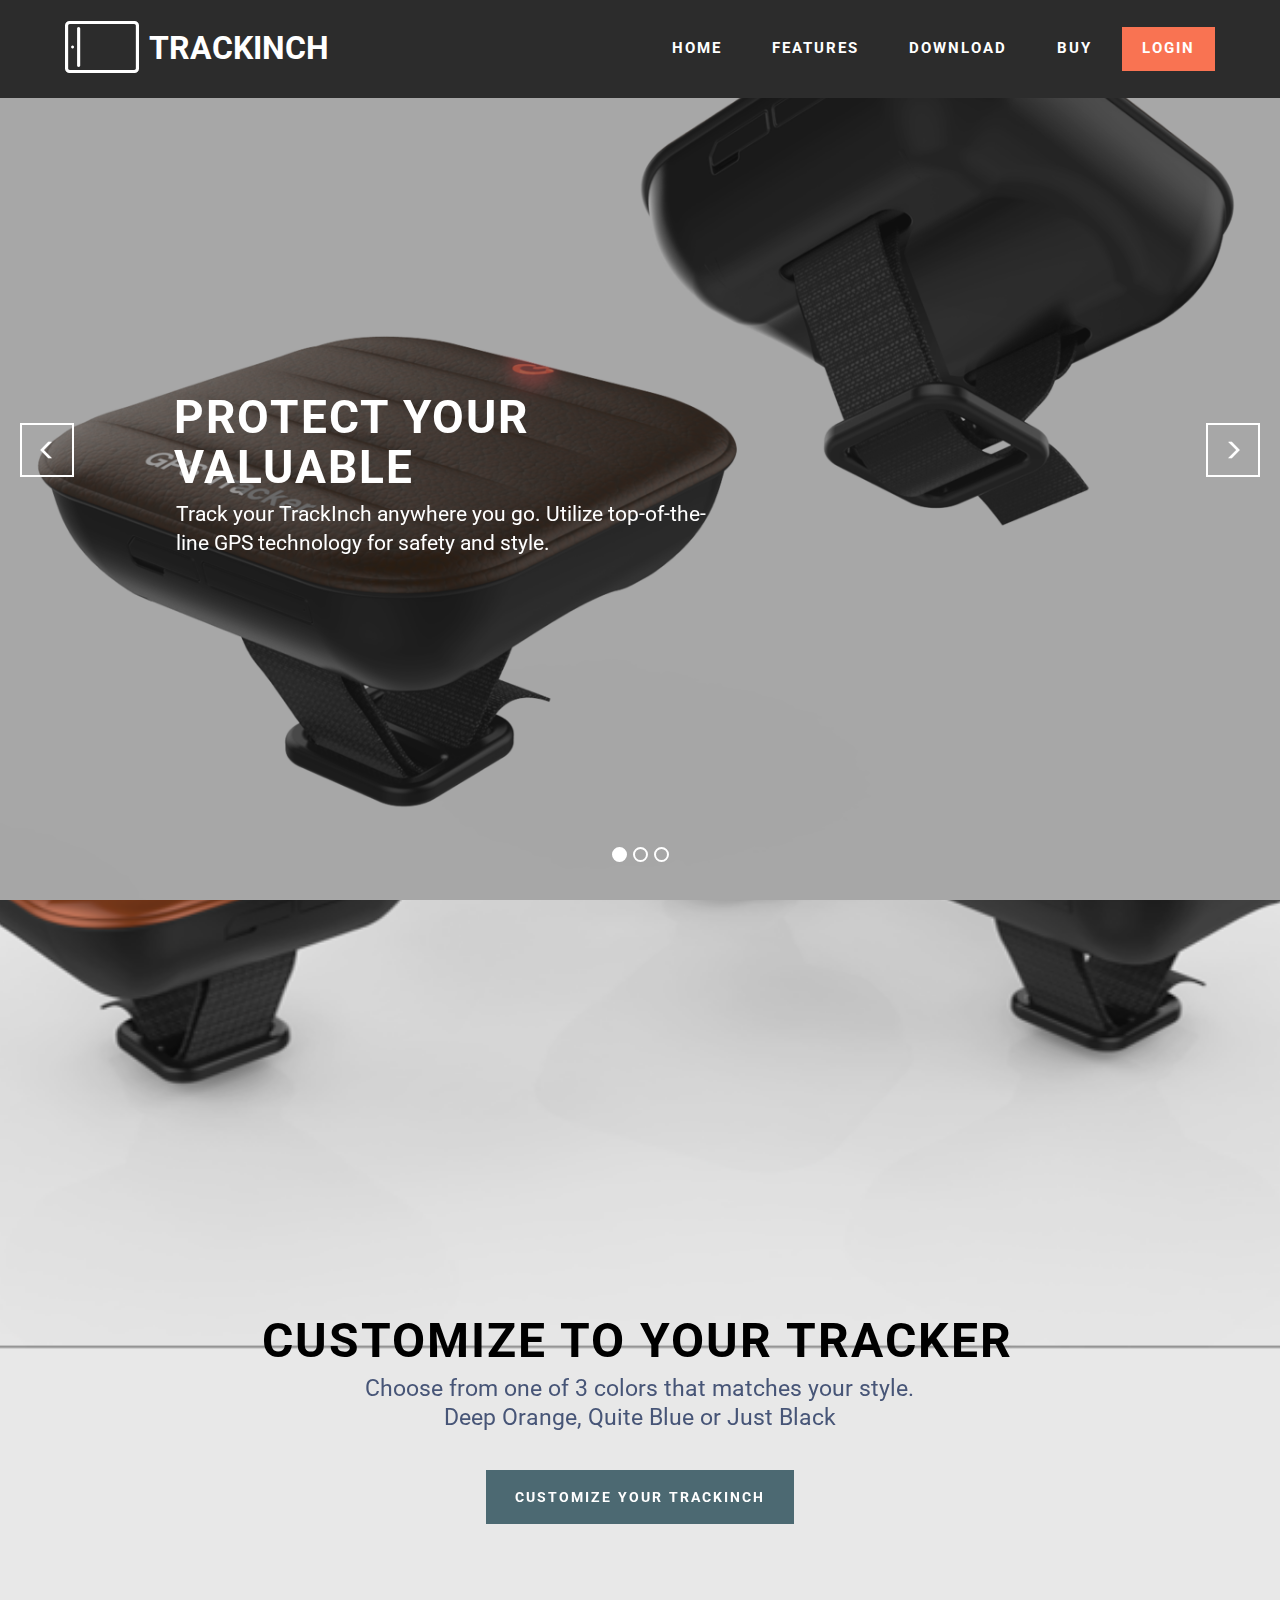
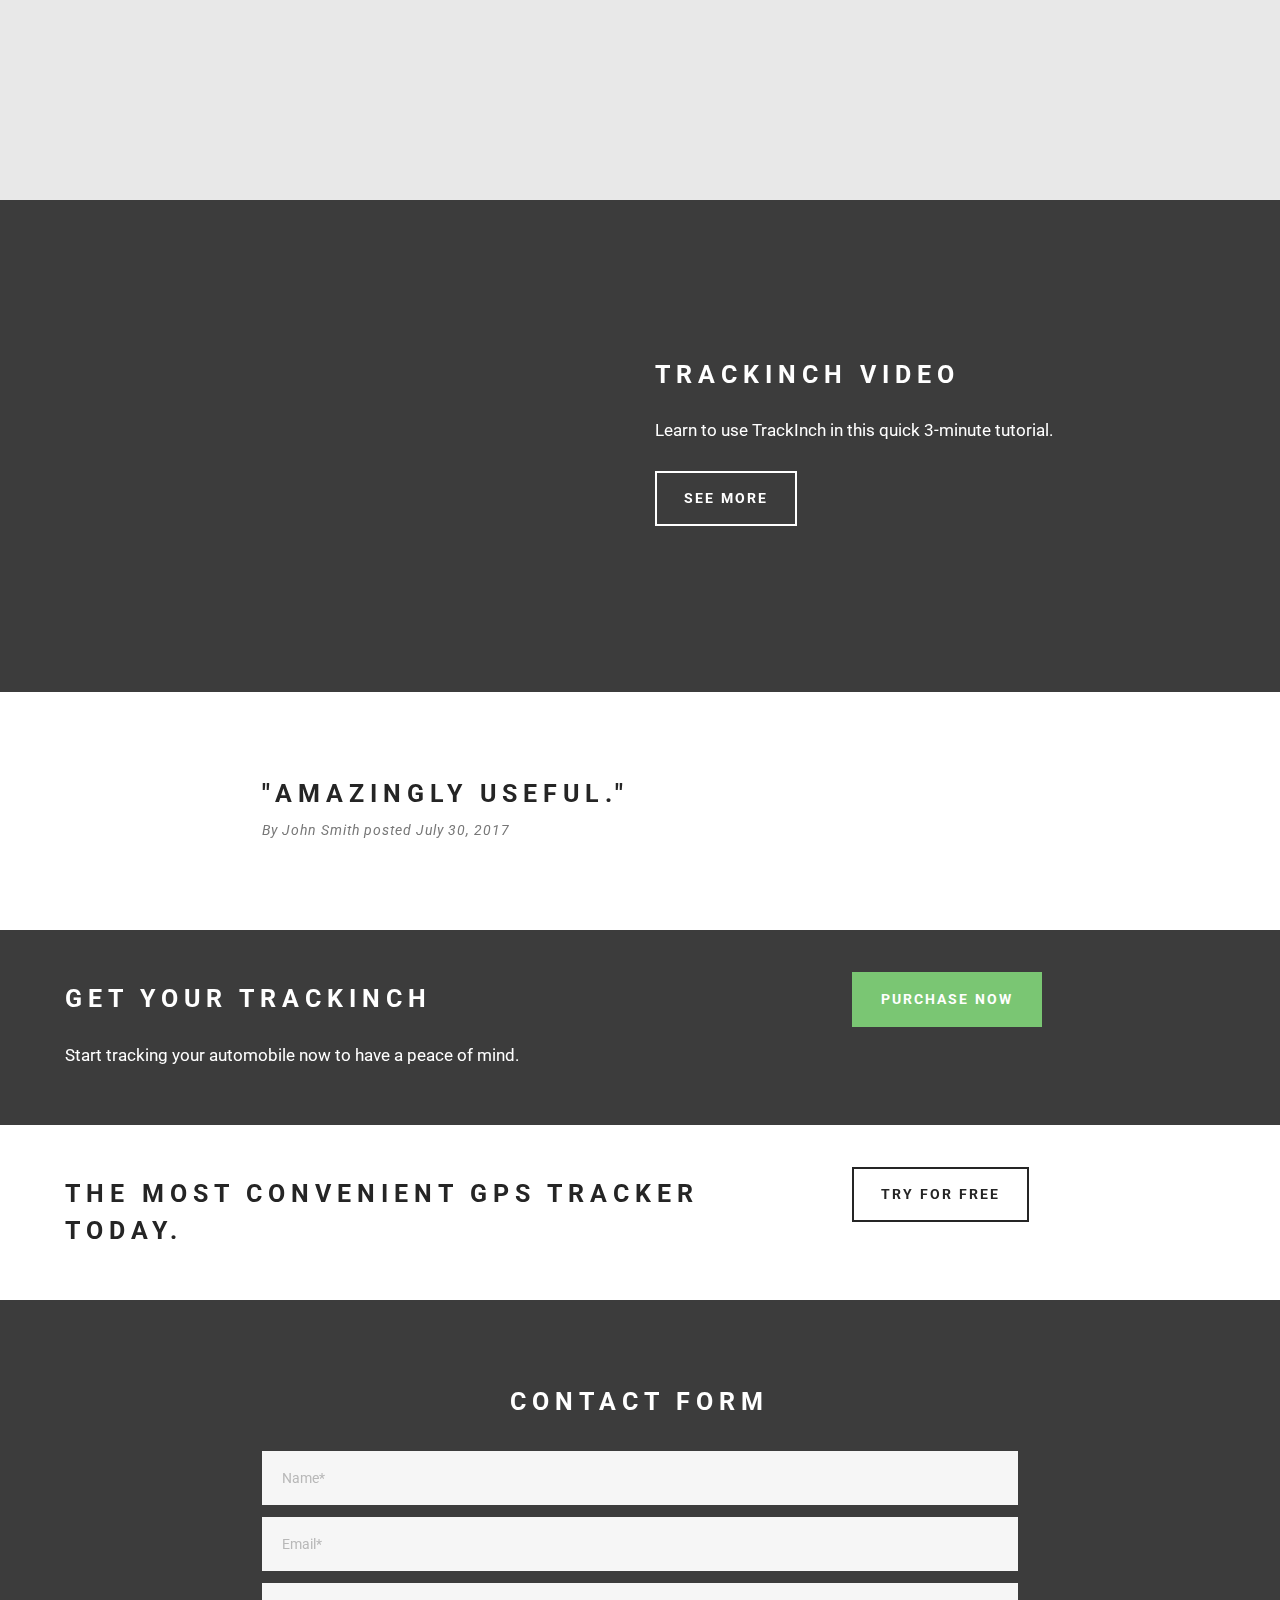
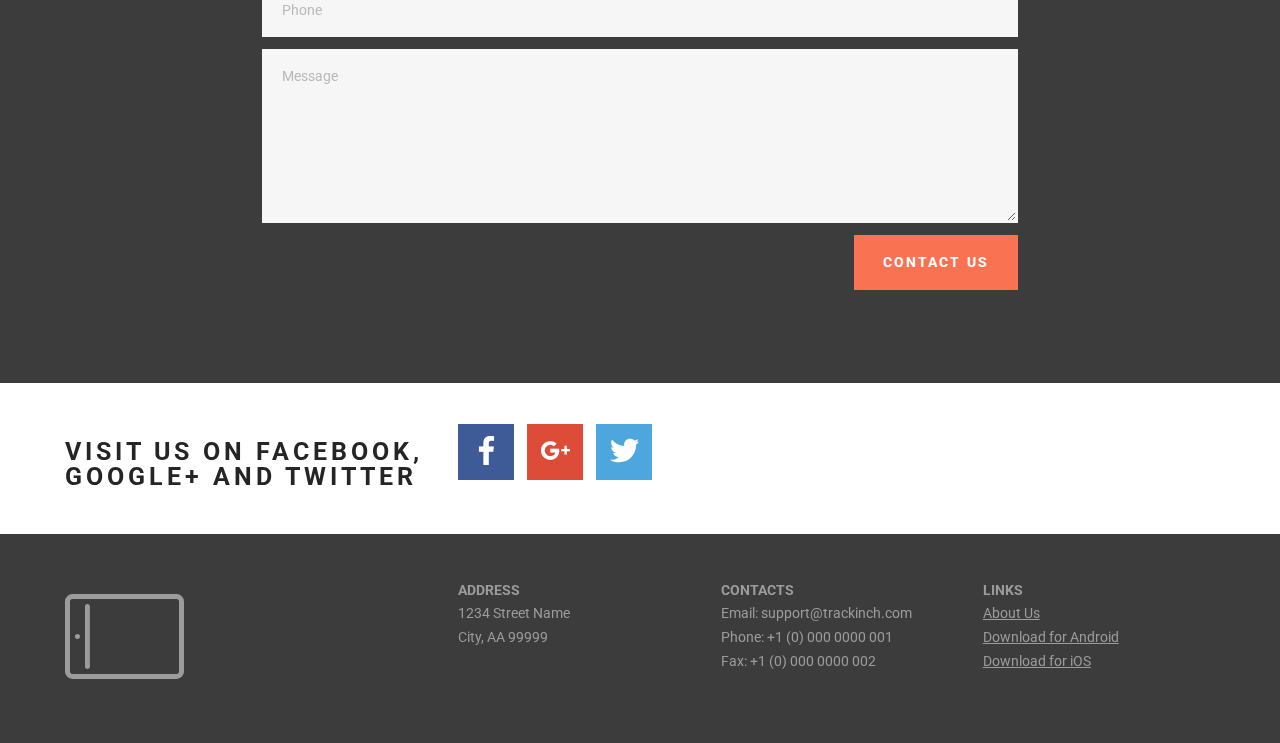
==== index.html @ bda94417 "create github pages" ====
<!DOCTYPE html>
<html >
<head>
  <!-- Site made with Mobirise Website Builder v4.5.2, https://mobirise.com -->
  <meta charset="UTF-8">
  <meta http-equiv="X-UA-Compatible" content="IE=edge">
  <meta name="generator" content="Mobirise v4.5.2, mobirise.com">
  <meta name="viewport" content="width=device-width, initial-scale=1, minimum-scale=1">
  <link rel="shortcut icon" href="assets/images/mbr-favicon.png" type="image/x-icon">
  <meta name="description" content="">
  <title>Home</title>
  <link rel="stylesheet" href="assets/web/assets/mobirise-icons/mobirise-icons.css">
  <link rel="stylesheet" href="https://fonts.googleapis.com/css?family=Roboto:700,400&subset=cyrillic,latin,greek,vietnamese">
  <link rel="stylesheet" href="assets/bootstrap/css/bootstrap.min.css">
  <link rel="stylesheet" href="assets/animate.css/animate.min.css">
  <link rel="stylesheet" href="assets/socicon/css/socicon.min.css">
  <link rel="stylesheet" href="assets/mobirise/css/style.css">
  <link rel="stylesheet" href="assets/mobirise-slider/style.css">
  <link rel="stylesheet" href="assets/mobirise/css/mbr-additional.css" type="text/css">
  
  
  
</head>
<body>
<section class="mbr-navbar mbr-navbar--freeze mbr-navbar--absolute mbr-navbar--sticky mbr-navbar--auto-collapse" id="ext_menu-0" data-rv-view="12">
    <div class="mbr-navbar__section mbr-section">
        <div class="mbr-section__container container">
            <div class="mbr-navbar__container">
                <div class="mbr-navbar__column mbr-navbar__column--s mbr-navbar__brand">
                    <span class="mbr-navbar__brand-link mbr-brand mbr-brand--inline">
                        <span class="mbr-brand__logo"><a href="https://mobirise.com" class="mbri-tablet mbr-iconfont mbr-iconfont-menu"></a></span>
                        <span class="mbr-brand__name"><a class="mbr-brand__name text-white" href="https://mobirise.com">TRACKINCH</a></span>
                    </span>
                </div>
                <div class="mbr-navbar__hamburger mbr-hamburger"><span class="mbr-hamburger__line"></span></div>
                <div class="mbr-navbar__column mbr-navbar__menu">
                    <nav class="mbr-navbar__menu-box mbr-navbar__menu-box--inline-right">
                        <div class="mbr-navbar__column">
                            <ul class="mbr-navbar__items mbr-navbar__items--right float-left mbr-buttons mbr-buttons--freeze mbr-buttons--right btn-decorator mbr-buttons--active"><li class="mbr-navbar__item"><a class="mbr-buttons__link btn text-white" href="https://mobirise.com">HOME</a></li>  <li class="mbr-navbar__item"><a class="mbr-buttons__link btn text-white" href="https://mobirise.com">FEATURES</a></li> <li class="mbr-navbar__item"><a class="mbr-buttons__link btn text-white" href="https://mobirise.com">DOWNLOAD</a></li><li class="mbr-navbar__item"><a class="mbr-buttons__link btn text-white" href="https://mobirise.com">BUY</a></li></ul>                            
                            <ul class="mbr-navbar__items mbr-navbar__items--right mbr-buttons mbr-buttons--freeze mbr-buttons--right btn-inverse mbr-buttons--active"><li class="mbr-navbar__item"><a class="mbr-buttons__btn btn btn-danger" href="https://mobirise.com">LOGIN</a></li></ul>
                        </div>
                    </nav>
                </div>
            </div>
        </div>
    </div>
</section>

<section class="engine"><a href="https://mobirise.co/n">bootstrap modal</a></section><section class="mbr-slider mbr-section mbr-section--no-padding carousel slide" data-ride="carousel" data-wrap="true" data-interval="5000" id="slider-2" data-rv-view="0" style="background-color: rgb(255, 255, 255);">
    <div class="mbr-section__container">
        <div>
            <ol class="carousel-indicators">
                <li data-app-prevent-settings="" data-target="#slider-2" class="active" data-slide-to="0"></li><li data-app-prevent-settings="" data-target="#slider-2" data-slide-to="1"></li><li data-app-prevent-settings="" data-target="#slider-2" data-slide-to="2"></li>
            </ol>
            <div class="carousel-inner" role="listbox">
                <div class="mbr-box mbr-section mbr-section--relative mbr-section--fixed-size mbr-section--bg-adapted item dark center mbr-section--full-height active" style="background-image: url(assets/images/picture9-1-1500x962.png);">
                    <div class="mbr-box__magnet mbr-box__magnet--center-left mbr-box__magnet--sm-padding mbr-after-navbar">
                    <div class="mbr-overlay" style="opacity: 0.4;"></div>                        
                        <div class=" container">
                            
                            <div class="row">
                                <div class=" col-md-offset-1 col-md-6">  

                                <div class="mbr-hero">
                                    <h1 class="mbr-hero__text">PROTECT YOUR VALUABLE</h1>

                                    <p class="mbr-hero__subtext">Track your TrackInch anywhere you go. Utilize top-of-the-line GPS technology for safety and style.</p>
                                </div>
                                
                                </div>
                            </div>
                        </div>
                    </div>
                </div><div class="mbr-box mbr-section mbr-section--relative mbr-section--fixed-size mbr-section--bg-adapted item dark center mbr-section--full-height" style="background-image: url(assets/images/picture1-3-720x540.png);">
                    <div class="mbr-box__magnet mbr-box__magnet--center-left mbr-box__magnet--sm-padding mbr-after-navbar">
                    <div class="mbr-overlay" style="opacity: 0.4; background-color: rgb(0, 0, 0);"></div>                        
                        <div class=" container">
                            
                            <div class="row">
                                <div class=" col-md-offset-1 col-md-6">  

                                <div class="mbr-hero">
                                    <h1 class="mbr-hero__text">DOWNLOAD OUR FREE APP</h1>

                                    <p class="mbr-hero__subtext">Track your TrackInch anywhere you go with our free mobile app. Available for both Android and iOS. The TrackInch app is easy to use and intuitive.</p>
                                </div>
                                <div class="mbr-buttons btn-inverse mbr-buttons--left"><a class="mbr-buttons__btn btn btn-lg btn-danger" href="https://mobirise.com">DOWNLOAD ANDROID</a> <a class="mbr-buttons__btn btn btn-lg btn-primary" href="https://mobirise.com">&nbsp; &nbsp;DOWNLOAD iOS &nbsp;&nbsp;</a></div>
                                </div>
                            </div>
                        </div>
                    </div>
                </div><div class="mbr-box mbr-section mbr-section--relative mbr-section--fixed-size mbr-section--bg-adapted item dark center mbr-section--full-height" style="background-image: url(assets/images/picture7-1-720x540.png);">
                    <div class="mbr-box__magnet mbr-box__magnet--center-center mbr-box__magnet--sm-padding mbr-after-navbar">
                    <div class="mbr-overlay" style="opacity: 0.4;"></div>                        
                        <div class=" container">
                            
                            <div class="row">
                                <div class=" col-md-8 col-md-offset-2">  

                                <div class="mbr-hero">
                                    <h1 class="mbr-hero__text">EXCEPTIONAL BATTERY</h1>

                                    <p class="mbr-hero__subtext">With years of battery life, TrackInch provides worry-free tracking of your motorcycle, car and purse. Just attach and done.</p>
                                </div>
                                
                                </div>
                            </div>
                        </div>
                    </div>
                </div>
            </div>
            
            <a data-app-prevent-settings="" class="left carousel-control" role="button" data-slide="prev" href="#slider-2">
                <span class="glyphicon glyphicon-menu-left" aria-hidden="true"></span>
                <span class="sr-only">Previous</span>
            </a>
            <a data-app-prevent-settings="" class="right carousel-control" role="button" data-slide="next" href="#slider-2">
                <span class="glyphicon glyphicon-menu-right" aria-hidden="true"></span>
                <span class="sr-only">Next</span>
            </a>
        </div>
    </div>
</section>

<section class="mbr-box mbr-section mbr-section--relative mbr-section--fixed-size mbr-section--full-height mbr-section--bg-adapted mbr-parallax-background" id="header4-1" data-rv-view="14" style="background-image: url(assets/images/picture14-720x415.png);">
    <div class="mbr-box__magnet mbr-box__magnet--sm-padding mbr-box__magnet--center-center">
        <div class="mbr-overlay" style="opacity: 0.1; background-color: rgb(34, 34, 34);"></div>
        <div class="mbr-box__container mbr-section__container container">
            <div class="mbr-box mbr-box--stretched"><div class="mbr-box__magnet mbr-box__magnet--center-center">
                <div class="row"><div class=" col-sm-8 col-sm-offset-2">
                    <div class="mbr-hero animated fadeInUp">
                        <h1 class="mbr-hero__text"><br><br><br>CUSTOMIZE TO YOUR TRACKER</h1>
                        <p class="mbr-hero__subtext">Choose from one of 3 colors that matches your style.<br>Deep Orange, Quite Blue or Just Black</p>
                    </div>
                    <div class="mbr-buttons btn-inverse mbr-buttons--center"> <a class="mbr-buttons__btn btn btn-lg animated fadeInUp delay btn-primary" href="https://mobirise.com">CUSTOMIZE YOUR TRACKINCH</a></div>
                </div></div>
            </div></div>
        </div>
        
    </div>
</section>

<section class="mbr-section mbr-section--relative" id="msg-box5-3" data-rv-view="17" style="background-color: rgb(60, 60, 60);">
    
    <div class="mbr-section__container mbr-section__container--isolated container" style="padding-top: 93px; padding-bottom: 93px;">
        <div class="row">
            <div class="mbr-box mbr-box--fixed mbr-box--adapted">
                <div class="mbr-box__magnet mbr-box__magnet--top-right mbr-section__left col-sm-6 image-size" style="width: 50%;">
                    <figure class="mbr-figure mbr-figure--adapted mbr-figure--caption-inside-bottom mbr-figure--full-width"><iframe class="mbr-embedded-video" src="https://www.youtube.com/embed/sOSTC6FM6Bw?rel=0&amp;amp;showinfo=0&amp;autoplay=0&amp;loop=0" width="1280" height="720" frameborder="0" allowfullscreen></iframe></figure>
                </div>
                <div class="mbr-box__magnet mbr-class-mbr-box__magnet--center-left col-sm-6 content-size mbr-section__right">
                    <div class="mbr-section__container mbr-section__container--middle">
                        <div class="mbr-header mbr-header--auto-align mbr-header--wysiwyg">
                            <h3 class="mbr-header__text">TRACKINCH VIDEO</h3>
                            
                        </div>
                    </div>
                    <div class="mbr-section__container mbr-section__container--middle">
                        <div class="mbr-article mbr-article--auto-align mbr-article--wysiwyg">Learn to use TrackInch in this quick 3-minute tutorial.</div>
                    </div>
                    <div class="mbr-section__container">
                        <div class="mbr-buttons mbr-buttons--auto-align btn-inverse"><a class="mbr-buttons__btn btn btn-lg btn-default" href="https://mobirise.com">SEE MORE</a></div>
                    </div>
                </div>
                
            </div>
        </div>
    </div>
</section>

<section class="mbr-section" id="header3-5" data-rv-view="20">
    <div class="mbr-section__container container mbr-section__container--isolated">
        <div class="mbr-header mbr-header--wysiwyg row">
            <div class="col-sm-8 col-sm-offset-2">
                <h3 class="mbr-header__text">"AMAZINGLY USEFUL."</h3>
                <p class="mbr-header__subtext">By John Smith posted July 30, 2017</p>
            </div>
        </div>
    </div>
</section>

<section class="mbr-section mbr-section--relative mbr-section--short-paddings" id="msg-box1-a" data-rv-view="22" style="background-color: rgb(60, 60, 60);">

    

    <div class="mbr-section__container mbr-section__container--isolated container" style="padding-top: 60px; padding-bottom: 60px;">
        <div class="row">
            <div class="mbr-box mbr-box--fixed mbr-box--adapted">
                <div class="mbr-box__magnet mbr-box__magnet--top-left mbr-section__left col-sm-8">
                    <div class="mbr-section__container mbr-section__container--middle">
                        <div class="mbr-header mbr-header--auto-align mbr-header--wysiwyg">
                            <h3 class="mbr-header__text">GET YOUR TRACKINCH</h3>
                        </div>
                    </div>
                    <div class="mbr-section__container">
                        <div class="mbr-article mbr-article--auto-align mbr-article--wysiwyg"><p>Start tracking your automobile now to have a peace of mind.</p></div>
                    </div>
                </div>
                <div class="mbr-box__magnet mbr-box__magnet--top-left mbr-section__right col-sm-4">
                    <div class="mbr-section__container">
                        <div class="mbr-buttons mbr-buttons--auto-align mbr-buttons--top mbr-buttons--left"><a class="mbr-buttons__btn btn btn-lg btn-success" href="https://mobirise.com">PURCHASE NOW</a></div>
                    </div>
                </div>
            </div>
        </div>
    </div>

</section>

<section class="mbr-section mbr-section--relative mbr-section--short-paddings mbr-parallax-background" id="msg-box2-e" data-rv-view="25" style="background-image: url(assets/images/mbr-2-1620x1080.jpg);">

    

    <div class="mbr-section__container mbr-section__container--isolated container" style="padding-top: 60px; padding-bottom: 60px;">
        <div class="row">
            <div class="mbr-box mbr-box--fixed mbr-box--adapted">
                <div class="mbr-box__magnet mbr-box__magnet--top-left mbr-section__left col-sm-8">
                    <div class="mbr-section__container">
                        <div class="mbr-header mbr-header--auto-align mbr-header--wysiwyg">
                            <h3 class="mbr-header__text">THE MOST CONVENIENT GPS TRACKER TODAY.</h3>
                        </div>
                    </div>
                    
                </div>
                <div class="mbr-box__magnet mbr-box__magnet--top-left mbr-section__right col-sm-4">
                    <div class="mbr-section__container">
                        <div class="mbr-buttons mbr-buttons--auto-align mbr-buttons--top mbr-buttons--left"><a class="mbr-buttons__btn btn btn-lg btn-default" href="https://mobirise.com">TRY FOR FREE</a></div>
                    </div>
                </div>
            </div>
        </div>
    </div>

</section>

<section class="mbr-section mbr-section--relative mbr-section--fixed-size" id="form1-8" data-rv-view="28" style="background-color: rgb(60, 60, 60);">
    
    <div class="mbr-section__container mbr-section__container--std-padding container" style="padding-top: 93px; padding-bottom: 93px;">
        <div class="row">
            <div class="col-sm-12">
                <div class="row">
                    <div class="col-sm-8 col-sm-offset-2" data-form-type="formoid">
                        <div class="mbr-header mbr-header--center mbr-header--std-padding">
                            <h2 class="mbr-header__text">CONTACT FORM</h2>
                        </div>
                        <div data-form-alert="true">
                            <div class="hide" data-form-alert-success="true">Thanks for filling out form!</div>
                        </div>
                        <form action="https://mobirise.com/" method="post" data-form-title="CONTACT FORM">
                            <input type="hidden" value="3qot8m1+gm11EbaILQHAoXP2GFP3Tr+b/K31I06tUvtB1cChV8yKY3cr1diVt9Wys2BCcMkgfj8seqeY/iA8uPn6jdV+XNbYZWfp2OkuIxEmKdgXwuiWkxFRebBun/OL" data-form-email="true">
                            <div class="form-group">
                                <input type="text" class="form-control" name="name" required="" placeholder="Name*" data-form-field="Name">
                            </div>
                            <div class="form-group">
                                <input type="email" class="form-control" name="email" required="" placeholder="Email*" data-form-field="Email">
                            </div>
                            <div class="form-group">
                                <input type="tel" class="form-control" name="phone" placeholder="Phone" data-form-field="Phone">
                            </div>
                            <div class="form-group">
                                <textarea class="form-control" name="message" rows="7" placeholder="Message" data-form-field="Message"></textarea>
                            </div>
                            <div class="mbr-buttons mbr-buttons--right"><button type="submit" class="mbr-buttons__btn btn btn-lg btn-danger">CONTACT US</button></div>
                        </form>
                    </div>
                </div>
            </div>
        </div>
    </div>
</section>

<section class="mbr-section mbr-section--relative mbr-section--fixed-size" id="social-buttons1-d" data-rv-view="37" style="background-color: rgb(255, 255, 255);">
    

    <div class="mbr-section__container container">
        <div class="mbr-header mbr-header--inline row" style="padding-top: 40.8px; padding-bottom: 40.8px;">
            <div class="col-sm-4">
                <h3 class="mbr-header__text">VISIT US ON FACEBOOK, GOOGLE+ AND TWITTER</h3>
            </div>
            <div class="mbr-social-icons col-sm-8">
                <div class="mbr-social-likes social-likes_style-1" data-counters="true">
                    <div class="mbr-social-icons__icon social-likes__icon facebook socicon-bg-facebook" title="Share link on Facebook">
                        <i class="socicon socicon-facebook"></i>
                        
                    </div>
                    <div class="mbr-social-icons__icon social-likes__icon plusone socicon-bg-googleplus" title="Share link on Google+">
                        <i class="socicon socicon-googleplus"></i>
                        
                    </div>
                    <div class="mbr-social-icons__icon social-likes__icon twitter socicon-bg-twitter" title="Share link on Twitter">
                        <i class="socicon socicon-twitter"></i>
                    </div>
                </div>
            </div>
        </div>
    </div>
</section>

<section class="mbr-section mbr-section--relative mbr-section--fixed-size" id="contacts1-9" data-rv-view="39" style="background-color: rgb(60, 60, 60);">
    
    <div class="mbr-section__container container">
        <div class="mbr-contacts mbr-contacts--wysiwyg row" style="padding-top: 45px; padding-bottom: 45px;">
            <div class="col-sm-4">
                <div><a href="https://mobirise.com" class="mbri-tablet mbr-iconfont mbr-iconfont-contacts1"></a></div>
            </div>
            <div class="col-sm-8">
                <div class="row">
                    <div class="col-sm-4">
                        <p class="mbr-contacts__text"><strong>ADDRESS</strong><br>
1234 Street Name<br>
City, AA 99999</p>
                    </div>
                    <div class="col-sm-4">
                        <p class="mbr-contacts__text"><strong>CONTACTS</strong><br>
Email: support@trackinch.com<br>
Phone: +1 (0) 000 0000 001<br>
Fax: +1 (0) 000 0000 002</p>
                    </div>
                    <div class="col-sm-4"><p class="mbr-contacts__text"><strong>LINKS</strong></p><ul class="mbr-contacts__list"><li><a href="https://www.mobirise.com" class="text-gray">About Us</a></li><li><a class="mbr-contacts__link text-gray" href="https://mobirise.com/mobirise-free-win.zip">Download&nbsp;for Android</a></li><li><a class="mbr-contacts__link text-gray" href="https://mobirise.com/mobirise-free-mac.zip">Download for&nbsp;iOS</a></li></ul></div>
                </div>
            </div>
        </div>
    </div>
</section>


  <script src="assets/web/assets/jquery/jquery.min.js"></script>
  <script src="assets/bootstrap/js/bootstrap.min.js"></script>
  <script src="assets/jarallax/jarallax.js"></script>
  <script src="assets/social-likes/social-likes.js"></script>
  <script src="assets/bootstrap-carousel-swipe/bootstrap-carousel-swipe.js"></script>
  <script src="assets/smooth-scroll/smooth-scroll.js"></script>
  <!--[if lte IE 9]>
    <script src="assets/jquery-placeholder/jquery.placeholder.min.js"></script>
  <![endif]-->
  <script src="assets/mobirise/js/script.js"></script>
  <script src="assets/formoid/formoid.min.js"></script>
  
  
</body>
</html>
---- assets/web/assets/mobirise-icons/mobirise-icons.css ----
@font-face {
  font-family: 'MobiriseIcons';
  src:  url('mobirise-icons.eot?spat4u');
  src:  url('mobirise-icons.eot?spat4u#iefix') format('embedded-opentype'),
    url('mobirise-icons.ttf?spat4u') format('truetype'),
    url('mobirise-icons.woff?spat4u') format('woff'),
    url('mobirise-icons.svg?spat4u#MobiriseIcons') format('svg');
  font-weight: normal;
  font-style: normal;
}

[class^="mbri-"], [class*=" mbri-"] {
  /* use !important to prevent issues with browser extensions that change fonts */
  font-family: MobiriseIcons !important;
  speak: none;
  font-style: normal;
  font-weight: normal;
  font-variant: normal;
  text-transform: none;
  line-height: 1;

  /* Better Font Rendering =========== */
  -webkit-font-smoothing: antialiased;
  -moz-osx-font-smoothing: grayscale;
}

.mbri-add-submenu:before {
  content: "\e900";
}
.mbri-alert:before {
  content: "\e901";
}
.mbri-align-center:before {
  content: "\e902";
}
.mbri-align-justify:before {
  content: "\e903";
}
.mbri-align-left:before {
  content: "\e904";
}
.mbri-align-right:before {
  content: "\e905";
}
.mbri-android:before {
  content: "\e906";
}
.mbri-apple:before {
  content: "\e907";
}
.mbri-arrow-down:before {
  content: "\e908";
}
.mbri-arrow-next:before {
  content: "\e909";
}
.mbri-arrow-prev:before {
  content: "\e90a";
}
.mbri-arrow-up:before {
  content: "\e90b";
}
.mbri-bold:before {
  content: "\e90c";
}
.mbri-bookmark:before {
  content: "\e90d";
}
.mbri-bootstrap:before {
  content: "\e90e";
}
.mbri-briefcase:before {
  content: "\e90f";
}
.mbri-browse:before {
  content: "\e910";
}
.mbri-bulleted-list:before {
  content: "\e911";
}
.mbri-calendar:before {
  content: "\e912";
}
.mbri-camera:before {
  content: "\e913";
}
.mbri-cart-add:before {
  content: "\e914";
}
.mbri-cart-full:before {
  content: "\e915";
}
.mbri-cash:before {
  content: "\e916";
}
.mbri-change-style:before {
  content: "\e917";
}
.mbri-chat:before {
  content: "\e918";
}
.mbri-clock:before {
  content: "\e919";
}
.mbri-close:before {
  content: "\e91a";
}
.mbri-cloud:before {
  content: "\e91b";
}
.mbri-code:before {
  content: "\e91c";
}
.mbri-contact-form:before {
  content: "\e91d";
}
.mbri-credit-card:before {
  content: "\e91e";
}
.mbri-cursor-click:before {
  content: "\e91f";
}
.mbri-cust-feedback:before {
  content: "\e920";
}
.mbri-database:before {
  content: "\e921";
}
.mbri-delivery:before {
  content: "\e922";
}
.mbri-desktop:before {
  content: "\e923";
}
.mbri-devices:before {
  content: "\e924";
}
.mbri-down:before {
  content: "\e925";
}
.mbri-download:before {
  content: "\e989";
}
.mbri-drag-n-drop:before {
  content: "\e927";
}
.mbri-drag-n-drop2:before {
  content: "\e928";
}
.mbri-edit:before {
  content: "\e929";
}
.mbri-edit2:before {
  content: "\e92a";
}
.mbri-error:before {
  content: "\e92b";
}
.mbri-extension:before {
  content: "\e92c";
}
.mbri-features:before {
  content: "\e92d";
}
.mbri-file:before {
  content: "\e92e";
}
.mbri-flag:before {
  content: "\e92f";
}
.mbri-folder:before {
  content: "\e930";
}
.mbri-gift:before {
  content: "\e931";
}
.mbri-github:before {
  content: "\e932";
}
.mbri-globe:before {
  content: "\e933";
}
.mbri-globe-2:before {
  content: "\e934";
}
.mbri-growing-chart:before {
  content: "\e935";
}
.mbri-hearth:before {
  content: "\e936";
}
.mbri-help:before {
  content: "\e937";
}
.mbri-home:before {
  content: "\e938";
}
.mbri-hot-cup:before {
  content: "\e939";
}
.mbri-idea:before {
  content: "\e93a";
}
.mbri-image-gallery:before {
  content: "\e93b";
}
.mbri-image-slider:before {
  content: "\e93c";
}
.mbri-info:before {
  content: "\e93d";
}
.mbri-italic:before {
  content: "\e93e";
}
.mbri-key:before {
  content: "\e93f";
}
.mbri-laptop:before {
  content: "\e940";
}
.mbri-layers:before {
  content: "\e941";
}
.mbri-left-right:before {
  content: "\e942";
}
.mbri-left:before {
  content: "\e943";
}
.mbri-letter:before {
  content: "\e944";
}
.mbri-like:before {
  content: "\e945";
}
.mbri-link:before {
  content: "\e946";
}
.mbri-lock:before {
  content: "\e947";
}
.mbri-login:before {
  content: "\e948";
}
.mbri-logout:before {
  content: "\e949";
}
.mbri-magic-stick:before {
  content: "\e94a";
}
.mbri-map-pin:before {
  content: "\e94b";
}
.mbri-menu:before {
  content: "\e94c";
}
.mbri-mobile:before {
  content: "\e94d";
}
.mbri-mobile2:before {
  content: "\e94e";
}
.mbri-mobirise:before {
  content: "\e94f";
}
.mbri-more-horizontal:before {
  content: "\e950";
}
.mbri-more-vertical:before {
  content: "\e951";
}
.mbri-music:before {
  content: "\e952";
}
.mbri-new-file:before {
  content: "\e953";
}
.mbri-numbered-list:before {
  content: "\e954";
}
.mbri-opened-folder:before {
  content: "\e955";
}
.mbri-pages:before {
  content: "\e956";
}
.mbri-paper-plane:before {
  content: "\e957";
}
.mbri-paperclip:before {
  content: "\e958";
}
.mbri-photo:before {
  content: "\e959";
}
.mbri-photos:before {
  content: "\e95a";
}
.mbri-pin:before {
  content: "\e95b";
}
.mbri-play:before {
  content: "\e95c";
}
.mbri-plus:before {
  content: "\e95d";
}
.mbri-preview:before {
  content: "\e95e";
}
.mbri-print:before {
  content: "\e95f";
}
.mbri-protect:before {
  content: "\e960";
}
.mbri-question:before {
  content: "\e961";
}
.mbri-quote-left:before {
  content: "\e962";
}
.mbri-quote-right:before {
  content: "\e963";
}
.mbri-refresh:before {
  content: "\e964";
}
.mbri-responsive:before {
  content: "\e965";
}
.mbri-right:before {
  content: "\e966";
}
.mbri-rocket:before {
  content: "\e967";
}
.mbri-sad-face:before {
  content: "\e968";
}
.mbri-sale:before {
  content: "\e969";
}
.mbri-save:before {
  content: "\e96a";
}
.mbri-search:before {
  content: "\e96b";
}
.mbri-setting:before {
  content: "\e96c";
}
.mbri-setting2:before {
  content: "\e96d";
}
.mbri-setting3:before {
  content: "\e96e";
}
.mbri-share:before {
  content: "\e96f";
}
.mbri-shopping-bag:before {
  content: "\e970";
}
.mbri-shopping-basket:before {
  content: "\e971";
}
.mbri-shopping-cart:before {
  content: "\e972";
}
.mbri-sites:before {
  content: "\e973";
}
.mbri-smile-face:before {
  content: "\e974";
}
.mbri-speed:before {
  content: "\e975";
}
.mbri-star:before {
  content: "\e976";
}
.mbri-success:before {
  content: "\e977";
}
.mbri-sun:before {
  content: "\e978";
}
.mbri-sun2:before {
  content: "\e979";
}
.mbri-tablet:before {
  content: "\e97a";
}
.mbri-tablet-vertical:before {
  content: "\e97b";
}
.mbri-target:before {
  content: "\e97c";
}
.mbri-timer:before {
  content: "\e97d";
}
.mbri-to-ftp:before {
  content: "\e97e";
}
.mbri-to-local-drive:before {
  content: "\e97f";
}
.mbri-touch-swipe:before {
  content: "\e980";
}
.mbri-touch:before {
  content: "\e981";
}
.mbri-trash:before {
  content: "\e982";
}
.mbri-underline:before {
  content: "\e983";
}
.mbri-unlink:before {
  content: "\e984";
}
.mbri-unlock:before {
  content: "\e985";
}
.mbri-up-down:before {
  content: "\e986";
}
.mbri-up:before {
  content: "\e987";
}
.mbri-update:before {
  content: "\e988";
}
.mbri-upload:before {
 content: "\e926"; 
}
.mbri-user:before {
  content: "\e98a";
}
.mbri-user2:before {
  content: "\e98b";
}
.mbri-users:before {
  content: "\e98c";
}
.mbri-video:before {
  content: "\e98d";
}
.mbri-video-play:before {
  content: "\e98e";
}
.mbri-watch:before {
  content: "\e98f";
}
.mbri-website-theme:before {
  content: "\e990";
}
.mbri-wifi:before {
  content: "\e991";
}
.mbri-windows:before {
  content: "\e992";
}
.mbri-zoom-out:before {
  content: "\e993";
}
.mbri-redo:before {
  content: "\e994";
}
.mbri-undo:before {
  content: "\e995";
}
---- assets/socicon/css/socicon.min.css ----
@charset "UTF-8";@font-face{font-family:"socicon";src:url("../fonts/socicon.eot");src:url("../fonts/socicon.eot?#iefix") format("embedded-opentype"),url("../fonts/socicon.woff") format("woff"),url("../fonts/socicon.ttf") format("truetype"),url("../fonts/socicon.svg#sociconregular") format("svg");font-weight:normal;font-style:normal}.socicon:before{position:relative;top:1px;display:inline-block;font-family:"socicon";font-style:normal;font-weight:normal;line-height:1;text-transform:none !important;-webkit-font-smoothing:antialiased;-moz-osx-font-smoothing:grayscale}.socicon-twitter:before{content:"\e040"}.socicon-facebook:before{content:"\e041"}.socicon-googleplus:before{content:"\e042"}.socicon-pinterest:before{content:"\e043"}.socicon-foursquare:before{content:"\e044"}.socicon-yahoo:before{content:"\e045"}.socicon-skype:before{content:"\e046"}.socicon-yelp:before{content:"\e047"}.socicon-feedburner:before{content:"\e048"}.socicon-linkedin:before{content:"\e049"}.socicon-viadeo:before{content:"\e04a"}.socicon-xing:before{content:"\e04b"}.socicon-myspace:before{content:"\e04c"}.socicon-soundcloud:before{content:"\e04d"}.socicon-spotify:before{content:"\e04e"}.socicon-grooveshark:before{content:"\e04f"}.socicon-mixcloud:before{content:"\e001"}.socicon-lastfm:before{content:"\e050"}.socicon-youtube:before{content:"\e051"}.socicon-vimeo:before{content:"\e052"}.socicon-dailymotion:before{content:"\e053"}.socicon-vine:before{content:"\e054"}.socicon-flickr:before{content:"\e055"}.socicon-500px:before{content:"\e056"}.socicon-instagram:before{content:"\e057"}.socicon-wordpress:before{content:"\e058"}.socicon-tumblr:before{content:"\e059"}.socicon-blogger:before{content:"\e020"}.socicon-technorati:before{content:"\e021"}.socicon-reddit:before{content:"\e022"}.socicon-dribbble:before{content:"\e023"}.socicon-stumbleupon:before{content:"\e024"}.socicon-digg:before{content:"\e025"}.socicon-envato:before{content:"\e026"}.socicon-behance:before{content:"\e027"}.socicon-delicious:before{content:"\e028"}.socicon-deviantart:before{content:"\e029"}.socicon-forrst:before{content:"\e02a"}.socicon-play:before{content:"\e02b"}.socicon-zerply:before{content:"\e02c"}.socicon-wikipedia:before{content:"\e02d"}.socicon-apple:before{content:"\e02e"}.socicon-flattr:before{content:"\e02f"}.socicon-github:before{content:"\e030"}.socicon-friendfeed:before{content:"\e032"}.socicon-newsvine:before{content:"\e033"}.socicon-identica:before{content:"\e034"}.socicon-bebo:before{content:"\e035"}.socicon-zynga:before{content:"\e036"}.socicon-steam:before{content:"\e037"}.socicon-xbox:before{content:"\e038"}.socicon-windows:before{content:"\e039"}.socicon-outlook:before{content:"\e010"}.socicon-coderwall:before{content:"\e011"}.socicon-tripadvisor:before{content:"\e012"}.socicon-appnet:before{content:"\e013"}.socicon-goodreads:before{content:"\e014"}.socicon-tripit:before{content:"\e015"}.socicon-lanyrd:before{content:"\e016"}.socicon-slideshare:before{content:"\e017"}.socicon-buffer:before{content:"\e018"}.socicon-rss:before{content:"\e00b"}.socicon-vkontakte:before{content:"\e01a"}.socicon-disqus:before{content:"\e019"}.socicon-houzz:before{content:"\e00a"}.socicon-mail:before{content:"\e01f"}.socicon-patreon:before{content:"\e01c"}.socicon-paypal:before{content:"\e00c"}.socicon-playstation:before{content:"\e03d"}.socicon-smugmug:before{content:"\e05e"}.socicon-swarm:before{content:"\e003"}.socicon-triplej:before{content:"\e009"}.socicon-yammer:before{content:"\e005"}.socicon-stackoverflow:before{content:"\e007"}.socicon-drupal:before{content:"\e002"}.socicon-odnoklassniki:before{content:"\e00d"}.socicon-android:before{content:"\e03e"}.socicon-meetup:before{content:"\e03c"}.socicon-persona:before{content:"\e008"}.socicon-amazon:before{content:"\e05c"}.socicon-ello:before{content:"\e006"}.socicon-8tracks:before{content:"\e05b"}.socicon-twitch:before{content:"\e05a"}.socicon-airbnb:before{content:"\e00e"}.socicon-pocket:before{content:"\e01e"}.socicon-whatsapp:before{content:"\e01b"}.socicon-storehouse:before{content:"\e01d"}.socicon-icq:before{content:"\e05d"}.socicon-modelmayhem:before{content:"\e000"}.socicon-istock:before{content:"\e004"}.socicon-angellist:before{content:"\e062"}.socicon-periscope:before{content:"\e00f"}.socicon-ravelry:before{content:"\e05f"}.socicon-snapchat:before{content:"\e03f"}.socicon-weibo:before{content:"\e060"}.socicon-douban:before{content:"\e03b"}.socicon-baidu:before{content:"\e061"}.socicon-qq:before{content:"\e03a"}.socicon-renren:before{content:"\e031"}.socicon-ebay:before{content:"\e063"}.socicon-imdb:before{content:"\e064"}.socicon-stayfriends:before{content:"\e065"}.socicon-residentadvisor:before{content:"\e066"}.socicon-google:before{content:"\e067"}.socicon-yandex:before{content:"\e068"}.socicon-sharethis:before{content:"\e069"}.socicon-bandcamp:before{content:"\e06a"}.socicon-itunes:before{content:"\e06b"}.socicon-deezer:before{content:"\e06c"}.socicon-medium:before{content:"\e06d"}.socicon-telegram:before{content:"\e06e"}.socicon-openid:before{content:"\e06f"}.socicon-amplement:before{content:"\e070"}.socicon-bg-twitter{background:#4da7de}.socicon-bg-twitter:hover{background:#4da7de !important}.socicon-bg-facebook{background:#3e5b98}.socicon-bg-facebook:hover{background:#3e5b98 !important}.socicon-bg-googleplus{background:#dd4b39}.socicon-bg-googleplus:hover{background:#dd4b39 !important}.socicon-bg-pinterest{background:#c92619}.socicon-bg-pinterest:hover{background:#c92619 !important}.socicon-bg-foursquare{background:#f94877}.socicon-bg-foursquare:hover{background:#f94877 !important}.socicon-bg-yahoo{background:#6e2a85}.socicon-bg-yahoo:hover{background:#6e2a85 !important}.socicon-bg-skype{background:#28abe3}.socicon-bg-skype:hover{background:#28abe3 !important}.socicon-bg-yelp{background:#c83218}.socicon-bg-yelp:hover{background:#c83218 !important}.socicon-bg-feedburner{background:#fc0}.socicon-bg-feedburner:hover{background:#fc0 !important}.socicon-bg-linkedin{background:#3371b7}.socicon-bg-linkedin:hover{background:#3371b7 !important}.socicon-bg-viadeo{background:#e4a000}.socicon-bg-viadeo:hover{background:#e4a000 !important}.socicon-bg-xing{background:#005a60}.socicon-bg-xing:hover{background:#005a60 !important}.socicon-bg-myspace{background:#323232}.socicon-bg-myspace:hover{background:#323232 !important}.socicon-bg-soundcloud{background:#fe3801}.socicon-bg-soundcloud:hover{background:#fe3801 !important}.socicon-bg-spotify{background:#7bb342}.socicon-bg-spotify:hover{background:#7bb342 !important}.socicon-bg-grooveshark{background:#000}.socicon-bg-grooveshark:hover{background:#000 !important}.socicon-bg-mixcloud{background:#000}.socicon-bg-mixcloud:hover{background:#000 !important}.socicon-bg-lastfm{background:#d41316}.socicon-bg-lastfm:hover{background:#d41316 !important}.socicon-bg-youtube{background:#e02a20}.socicon-bg-youtube:hover{background:#e02a20 !important}.socicon-bg-vimeo{background:#51b5e7}.socicon-bg-vimeo:hover{background:#51b5e7 !important}.socicon-bg-dailymotion{background:#004e72}.socicon-bg-dailymotion:hover{background:#004e72 !important}.socicon-bg-vine{background:#00b389}.socicon-bg-vine:hover{background:#00b389 !important}.socicon-bg-flickr{background:#1e1e1b}.socicon-bg-flickr:hover{background:#1e1e1b !important}.socicon-bg-500px{background:#58a9de}.socicon-bg-500px:hover{background:#58a9de !important}.socicon-bg-instagram{background:#9c7c6e}.socicon-bg-instagram:hover{background:#9c7c6e !important}.socicon-bg-wordpress{background:#464646}.socicon-bg-wordpress:hover{background:#464646 !important}.socicon-bg-tumblr{background:#45556c}.socicon-bg-tumblr:hover{background:#45556c !important}.socicon-bg-blogger{background:#ec661c}.socicon-bg-blogger:hover{background:#ec661c !important}.socicon-bg-technorati{background:#5cb030}.socicon-bg-technorati:hover{background:#5cb030 !important}.socicon-bg-reddit{background:#e74a1e}.socicon-bg-reddit:hover{background:#e74a1e !important}.socicon-bg-dribbble{background:#e84d88}.socicon-bg-dribbble:hover{background:#e84d88 !important}.socicon-bg-stumbleupon{background:#e64011}.socicon-bg-stumbleupon:hover{background:#e64011 !important}.socicon-bg-digg{background:#1d1d1b}.socicon-bg-digg:hover{background:#1d1d1b !important}.socicon-bg-envato{background:#597c3a}.socicon-bg-envato:hover{background:#597c3a !important}.socicon-bg-behance{background:#000}.socicon-bg-behance:hover{background:#000 !important}.socicon-bg-delicious{background:#020202}.socicon-bg-delicious:hover{background:#020202 !important}.socicon-bg-deviantart{background:#c5d200}.socicon-bg-deviantart:hover{background:#c5d200 !important}.socicon-bg-forrst{background:#5b9a68}.socicon-bg-forrst:hover{background:#5b9a68 !important}.socicon-bg-play{background:#000}.socicon-bg-play:hover{background:#000 !important}.socicon-bg-zerply{background:#9dbc7a}.socicon-bg-zerply:hover{background:#9dbc7a !important}.socicon-bg-wikipedia{background:#000}.socicon-bg-wikipedia:hover{background:#000 !important}.socicon-bg-apple{background:#b9bfc1}.socicon-bg-apple:hover{background:#b9bfc1 !important}.socicon-bg-flattr{background:#f67c1a}.socicon-bg-flattr:hover{background:#f67c1a !important}.socicon-bg-github{background:#221e1b}.socicon-bg-github:hover{background:#221e1b !important}.socicon-bg-friendfeed{background:#2f72c4}.socicon-bg-friendfeed:hover{background:#2f72c4 !important}.socicon-bg-newsvine{background:#075b2f}.socicon-bg-newsvine:hover{background:#075b2f !important}.socicon-bg-identica{background:#000}.socicon-bg-identica:hover{background:#000 !important}.socicon-bg-bebo{background:#ef1011}.socicon-bg-bebo:hover{background:#ef1011 !important}.socicon-bg-zynga{background:#dc0606}.socicon-bg-zynga:hover{background:#dc0606 !important}.socicon-bg-steam{background:#171a21}.socicon-bg-steam:hover{background:#171a21 !important}.socicon-bg-xbox{background:#92c83e}.socicon-bg-xbox:hover{background:#92c83e !important}.socicon-bg-windows{background:#00bdf6}.socicon-bg-windows:hover{background:#00bdf6 !important}.socicon-bg-outlook{background:#0072c6}.socicon-bg-outlook:hover{background:#0072c6 !important}.socicon-bg-coderwall{background:#3e8dcc}.socicon-bg-coderwall:hover{background:#3e8dcc !important}.socicon-bg-tripadvisor{background:#4b7e37}.socicon-bg-tripadvisor:hover{background:#4b7e37 !important}.socicon-bg-appnet{background:#494949}.socicon-bg-appnet:hover{background:#494949 !important}.socicon-bg-goodreads{background:#463020}.socicon-bg-goodreads:hover{background:#463020 !important}.socicon-bg-tripit{background:#1982c3}.socicon-bg-tripit:hover{background:#1982c3 !important}.socicon-bg-lanyrd{background:#3c80c9}.socicon-bg-lanyrd:hover{background:#3c80c9 !important}.socicon-bg-slideshare{background:#4ba3a6}.socicon-bg-slideshare:hover{background:#4ba3a6 !important}.socicon-bg-buffer{background:#000}.socicon-bg-buffer:hover{background:#000 !important}.socicon-bg-rss{background:#f26109}.socicon-bg-rss:hover{background:#f26109 !important}.socicon-bg-vkontakte{background:#5a7fa6}.socicon-bg-vkontakte:hover{background:#5a7fa6 !important}.socicon-bg-disqus{background:#2e9fff}.socicon-bg-disqus:hover{background:#2e9fff !important}.socicon-bg-houzz{background:#7cc04b}.socicon-bg-houzz:hover{background:#7cc04b !important}.socicon-bg-mail{background:#000}.socicon-bg-mail:hover{background:#000 !important}.socicon-bg-patreon{background:#e44727}.socicon-bg-patreon:hover{background:#e44727 !important}.socicon-bg-paypal{background:#009cde}.socicon-bg-paypal:hover{background:#009cde !important}.socicon-bg-playstation{background:#000}.socicon-bg-playstation:hover{background:#000 !important}.socicon-bg-smugmug{background:#acfd32}.socicon-bg-smugmug:hover{background:#acfd32 !important}.socicon-bg-swarm{background:#fc9d3c}.socicon-bg-swarm:hover{background:#fc9d3c !important}.socicon-bg-triplej{background:#e53531}.socicon-bg-triplej:hover{background:#e53531 !important}.socicon-bg-yammer{background:#1175c4}.socicon-bg-yammer:hover{background:#1175c4 !important}.socicon-bg-stackoverflow{background:#fd9827}.socicon-bg-stackoverflow:hover{background:#fd9827 !important}.socicon-bg-drupal{background:#00598e}.socicon-bg-drupal:hover{background:#00598e !important}.socicon-bg-odnoklassniki{background:#f48420}.socicon-bg-odnoklassniki:hover{background:#f48420 !important}.socicon-bg-android{background:#8ec047}.socicon-bg-android:hover{background:#8ec047 !important}.socicon-bg-meetup{background:#e2373c}.socicon-bg-meetup:hover{background:#e2373c !important}.socicon-bg-persona{background:#e6753d}.socicon-bg-persona:hover{background:#e6753d !important}.socicon-bg-amazon{background:#f90}.socicon-bg-amazon:hover{background:#f90 !important}.socicon-bg-ello{background:#000}.socicon-bg-ello:hover{background:#000 !important}.socicon-bg-8tracks{background:#122c4b}.socicon-bg-8tracks:hover{background:#122c4b !important}.socicon-bg-twitch{background:#6441a5}.socicon-bg-twitch:hover{background:#6441a5 !important}.socicon-bg-airbnb{background:#ff5a5f}.socicon-bg-airbnb:hover{background:#ff5a5f !important}.socicon-bg-pocket{background:#ed4055}.socicon-bg-pocket:hover{background:#ed4055 !important}.socicon-bg-whatsapp{background:#20b038}.socicon-bg-whatsapp:hover{background:#20b038 !important}.socicon-bg-storehouse{background:#25b0e6}.socicon-bg-storehouse:hover{background:#25b0e6 !important}.socicon-bg-icq{background:#7ebd00}.socicon-bg-icq:hover{background:#7ebd00 !important}.socicon-bg-modelmayhem{background:#000}.socicon-bg-modelmayhem:hover{background:#000 !important}.socicon-bg-istock{background:#000}.socicon-bg-istock:hover{background:#000 !important}.socicon-bg-angellist{background:#000}.socicon-bg-angellist:hover{background:#000 !important}.socicon-bg-periscope{background:#3aa4c6}.socicon-bg-periscope:hover{background:#3aa4c6 !important}.socicon-bg-ravelry{background:#b6014c}.socicon-bg-ravelry:hover{background:#b6014c !important}.socicon-bg-snapchat{background:#fffa37}.socicon-bg-snapchat:hover{background:#fffa37 !important}.socicon-bg-weibo{background:#e31c34}.socicon-bg-weibo:hover{background:#e31c34 !important}.socicon-bg-douban{background:#3ca353}.socicon-bg-douban:hover{background:#3ca353 !important}.socicon-bg-baidu{background:#2629d9}.socicon-bg-baidu:hover{background:#2629d9 !important}.socicon-bg-qq{background:#4297d3}.socicon-bg-qq:hover{background:#4297d3 !important}.socicon-bg-renren{background:#2266b0}.socicon-bg-renren:hover{background:#2266b0 !important}.socicon-bg-ebay{background:#333}.socicon-bg-ebay:hover{background:#333 !important}.socicon-bg-imdb{background:#e8ba00}.socicon-bg-imdb:hover{background:#e8ba00 !important}.socicon-bg-stayfriends{background:#f08a1c}.socicon-bg-stayfriends:hover{background:#f08a1c !important}.socicon-bg-residentadvisor{background:#b3be1b}.socicon-bg-residentadvisor:hover{background:#b3be1b !important}.socicon-bg-google{background:#4285f4}.socicon-bg-google:hover{background:#4285f4 !important}.socicon-bg-yandex{background:#f00}.socicon-bg-yandex:hover{background:#f00 !important}.socicon-bg-sharethis{background:#01bf01}.socicon-bg-sharethis:hover{background:#01bf01 !important}.socicon-bg-bandcamp{background:#619aa9}.socicon-bg-bandcamp:hover{background:#619aa9 !important}.socicon-bg-itunes{background:#ff5e51}.socicon-bg-itunes:hover{background:#ff5e51 !important}.socicon-bg-deezer{background:#32323d}.socicon-bg-deezer:hover{background:#32323d !important}.socicon-bg-medium{background:#000}.socicon-bg-medium:hover{background:#000 !important}.socicon-bg-telegram{background:#08c}.socicon-bg-telegram:hover{background:#08c !important}.socicon-bg-openid{background:#f78c40}.socicon-bg-openid:hover{background:#f78c40 !important}.socicon-bg-amplement{background:#0996c3}.socicon-bg-amplement:hover{background:#0996c3 !important}
---- assets/mobirise/css/style.css ----
.is-builder .animated {
  -webkit-animation-name: none !important;
  animation-name: none !important;
}
html {
  position: relative;
  min-height: 100%;
}
.mbr-embedded-video {
  position: relative;
}
.mbr-background-video,
.mbr-background-video-preview {
  bottom: 0;
  left: 0;
  overflow: hidden;
  position: absolute;
  right: 0;
  top: 0;
}
.mbr-parallax-background,
.mbr-background {
  background-attachment: fixed !important;
  background-position: 50% 0;
  background-repeat: no-repeat;
  background-size: cover !important;
}
.mbr-hidden-scrollbar .mbr-parallax-background {
  background-size: auto 130%;
}
.mobile .mbr-parallax-background {
  background-attachment: scroll !important;
}
.mbr-background {
  background-attachment: scroll !important;
}
.mbr-navbar {
  position: relative;
  width: 100%;
}
.mbr-navbar:before {
  content: "";
  display: block;
}
.mbr-navbar__brand-link:after,
.mbr-navbar__brand-img {
  max-height: 74px;
  height: 100%;
}
.mbr-navbar:before,
.mbr-navbar__container {
  height: 98px;
}
.mbr-navbar--ss .mbr-navbar__brand-link:after,
.mbr-navbar--ss .mbr-navbar__brand-img {
  height: 74px;
}
.mbr-navbar--ss:before,
.mbr-navbar--ss .mbr-navbar__container {
  height: 98px;
}
.mbr-navbar--xs .mbr-navbar__brand-link:after,
.mbr-navbar--xs .mbr-navbar__brand-img {
  height: 32px;
}
.mbr-navbar--xs:before,
.mbr-navbar--xs .mbr-navbar__container {
  height: 56px;
}
.mbr-navbar--s .mbr-navbar__brand-link:after,
.mbr-navbar--s .mbr-navbar__brand-img {
  height: 48px;
}
.mbr-navbar--s:before,
.mbr-navbar--s .mbr-navbar__container {
  height: 72px;
}
.mbr-navbar--m .mbr-navbar__brand-link:after,
.mbr-navbar--m .mbr-navbar__brand-img {
  height: 64px;
}
.mbr-navbar--m:before,
.mbr-navbar--m .mbr-navbar__container {
  height: 88px;
}
.mbr-navbar--l .mbr-navbar__brand-link:after,
.mbr-navbar--l .mbr-navbar__brand-img {
  height: 96px;
}
.mbr-navbar--l:before,
.mbr-navbar--l .mbr-navbar__container {
  height: 120px;
}
.mbr-navbar--xl .mbr-navbar__brand-link:after,
.mbr-navbar--xl .mbr-navbar__brand-img {
  height: 128px;
}
.mbr-navbar--xl:before,
.mbr-navbar--xl .mbr-navbar__container {
  height: 152px;
}
.mbr-navbar--short .mbr-navbar__brand-link:after,
.mbr-navbar--short .mbr-navbar__brand-img {
  height: 40px;
}
.mbr-navbar--short .mbr-brand__logo .mbr-iconfont{
  font-size: 40px;
}
.mbr-navbar--short:before,
.mbr-navbar--short .mbr-navbar__container {
  height: 64px;
}
.mbr-navbar--short .mbr-navbar__container {
  padding: 12px 0;
}
@media (max-width: 767px) {
  .mbr-navbar--short .mbr-navbar__brand-link:after,
  .mbr-navbar--short .mbr-navbar__brand-img {
    height: 31px;
  }
  .mbr-navbar--short:before,
  .mbr-navbar--short .mbr-navbar__container {
    height: 45px;
  }
  .mbr-navbar--short .mbr-navbar__container {
    padding: 7px 0;
  }
}
.mbr-navbar__brand-img {
  position: relative;
}
.mbr-navbar__brand-img,
.mbr-navbar__container,
.mbr-navbar__section {
  -webkit-transition: all 300ms ease-in-out 0s;
  -o-transition: all 300ms ease-in-out 0s;
  transition: all 300ms ease-in-out 0s;
}
.mbr-navbar__section {
  background: #2c2c2c;
  height: auto;
  position: absolute;
  top: 0;
  width: 100%;
  z-index: 1000;
}
.mbr-navbar__container {
  display: table;
  padding: 12px 0;
  width: 100%;
}
.mbr-navbar__menu-box {
  display: table;
  width: 100%;
}
.mbr-navbar__menu-box--inline-left,
.mbr-navbar__menu-box--inline-center,
.mbr-navbar__menu-box--inline-right {
  display: block;
  text-align: left;
}
.mbr-navbar__menu-box--inline-center {
  text-align: center;
}
.mbr-navbar__menu-box--inline-right {
  text-align: right;
}
.mbr-navbar__column {
  display: table-cell;
  vertical-align: middle;
}
.mbr-navbar__column--xxs {
  width: 1%;
}
.mbr-navbar__column--xs {
  width: 10%;
}
.mbr-navbar__column--s {
  width: 20%;
}
.mbr-navbar__column--m {
  width: 30%;
}
.mbr-navbar__column--l {
  width: 40%;
}
.mbr-navbar__column--xl {
  width: 50%;
}
.mbr-navbar__menu-box--inline-left .mbr-navbar__column,
.mbr-navbar__menu-box--inline-center .mbr-navbar__column,
.mbr-navbar__menu-box--inline-right .mbr-navbar__column {
  display: inline-block;
}
.mbr-navbar__items {
  float: left;
  padding-left: 0px;
  position: relative;
  left: -20px;
}
.mbr-navbar__items--right {
  float: right;
  left: 0;
}
.float-left {
  float: left;
}
.mbr-navbar__item {
  display: block;
  float: left;
  position: relative;
}
.mbr-navbar__hamburger {
  display: none;
  margin-top: -11px;
  position: absolute;
  right: 0;
  top: 50%;
  z-index: 10000;
}
.mbr-navbar--collapsed .mbr-navbar__container {
  position: relative;
}
.mbr-navbar--collapsed .mbr-navbar__column {
  display: block;
  width: 100%;
}
.mbr-navbar--collapsed .mbr-navbar__items--right {
  padding-top: 13px;
}
.mbr-navbar--collapsed .mbr-navbar__menu {
  background: rgba(0, 0, 0, 0.9);
  display: none;
  height: 100%;
  left: 0;
  position: fixed;
  top: 0;
  width: 100%;
  z-index: 9999;
}
.mbr-navbar--collapsed .mbr-navbar__menu-box {
  display: table-cell;
  vertical-align: middle;
}
.mbr-navbar--collapsed .mbr-navbar__items {
  float: none;
}
.mbr-navbar--collapsed .mbr-navbar__item {
  float: none;
}
.mbr-navbar--collapsed .mbr-navbar__hamburger {
  display: block;
}
.mbr-navbar--collapsed.mbr-navbar--open .mbr-navbar__menu {
  display: table;
}
.mbr-navbar--collapsed.mbr-navbar--open:not(.mbr-navbar--sticky) .mbr-navbar__section {
  background: none;
  position: fixed;
}
.mbr-navbar--collapsed.mbr-navbar--open .mbr-navbar__brand {
  visibility: hidden;
}
.mbr-navbar--collapsed.mbr-navbar--sticky.mbr-navbar--open .mbr-navbar__brand {
  visibility: visible;
}
.mbr-navbar--collapsed.mbr-navbar--open .mbr-navbar__brand-img,
.mbr-navbar--collapsed.mbr-navbar--open .mbr-navbar__container {
  -webkit-transition: none;
  -o-transition: none;
  transition: none;
}
.mbr-navbar--freeze.mbr-navbar--collapsed.mbr-navbar--open .mbr-navbar__hamburger,
.mbr-navbar--freeze.mbr-navbar--collapsed.mbr-navbar--open .mbr-navbar__hamburger:hover {
  color: #fff !important;
}
.mbr-navbar--sticky .mbr-navbar__section {
  position: fixed;
}
.mbr-navbar--absolute {
  position: absolute;
}
/* fix for popup menu conflict */
@media (max-width: 480px) {
  .mbr-navbar--absolute.mbr-navbar[id^=menu-] {
    position: absolute;
  }
}
.mbr-navbar--transparent .mbr-navbar__section {
  background: none;
}
.mbr-navbar--stuck .mbr-navbar__section,
.mbr-navbar--relative .mbr-navbar__section {
  background: #2c2c2c;
}
@media (max-width: 991px) {
  .mbr-navbar--auto-collapse .mbr-navbar__container {
    position: relative;
  }
  .mbr-navbar--auto-collapse .mbr-navbar__column {
    display: block;
    width: 100%;
  }
  .mbr-navbar__column {
    max-height: 100vh;
    overflow-x: hidden;
    overflow-y:auto;
  }
  .mbr-navbar__column::-webkit-scrollbar {
    display:none;
  }
  .mbr-navbar--auto-collapse .mbr-navbar__items--right {
    padding-top: 13px;
  }
  .mbr-navbar--auto-collapse .mbr-navbar__menu {
    background: rgba(0, 0, 0, 0.9);
    display: none;
    height: 100%;
    left: 0;
    position: fixed;
    top: 0;
    width: 100%;
    z-index: 9999;
  }
  .mbr-navbar--auto-collapse .mbr-navbar__menu-box {
    display: table-cell;
    vertical-align: middle;
  }
  .mbr-navbar--auto-collapse .mbr-navbar__items {
    float: none;
  }
  .mbr-navbar--auto-collapse .mbr-navbar__item {
    float: none;
  }
  .mbr-navbar--auto-collapse .mbr-navbar__hamburger {
    display: block;
  }
  .mbr-navbar--auto-collapse.mbr-navbar--open .mbr-navbar__menu {
    display: table;
  }
  .mbr-navbar--auto-collapse.mbr-navbar--open:not(.mbr-navbar--sticky) .mbr-navbar__section {
    background: none;
    position: fixed;
  }
  .mbr-navbar--auto-collapse.mbr-navbar--open .mbr-navbar__brand {
    visibility: hidden;
  }
  .mbr-navbar--auto-collapse.mbr-navbar--sticky.mbr-navbar--open .mbr-navbar__brand {
    visibility: visible;
  }
  .mbr-navbar--auto-collapse.mbr-navbar--open .mbr-navbar__brand-img,
  .mbr-navbar--auto-collapse.mbr-navbar--open .mbr-navbar__container {
    -webkit-transition: none;
    -o-transition: none;
    transition: none;
  }
}
.mbr-after-navbar:before {
  content: "";
  display: block;
  height: 98px;
}
.mbr-hamburger {
  cursor: pointer;
  height: 23px;
  width: 30px;
}
.mbr-hamburger:focus {
  outline: none;
}
.mbr-hamburger__line,
.mbr-hamburger__line:before,
.mbr-hamburger__line:after {
  content: "";
  position: absolute;
  display: block;
  height: 1px;
  cursor: pointer;
}
.mbr-hamburger__line,
.mbr-hamburger__line:before,
.mbr-hamburger__line:after {
  width: 30px;
  border-bottom: 5px solid;
  top: 9px;
}
.mbr-hamburger__line:before {
  top: -9px;
}
.mbr-hamburger__line:after {
  top: 9px;
}
.mbr-hamburger__line,
.mbr-hamburger__line:before,
.mbr-hamburger__line:after {
  -webkit-transition: all 300ms ease-in-out;
  transition: all 300ms ease-in-out;
}
.mbr-hamburger--open .mbr-hamburger__line {
  border-color: transparent;
}
.mbr-hamburger--open .mbr-hamburger__line:before,
.mbr-hamburger--open .mbr-hamburger__line:after {
  top: 0;
}
.mbr-hamburger--open .mbr-hamburger__line:before {
  -ms-transform: rotate(45deg);
  -webkit-transform: rotate(45deg);
  transform: rotate(45deg);
}
.mbr-hamburger--open .mbr-hamburger__line:after {
  top: 10px;
  -ms-transform: translatey(-10px) rotate(-45deg);
  -webkit-transform: translatey(-10px) rotate(-45deg);
  transform: translatey(-10px) rotate(-45deg);
}
@media (max-width: 767px) {
  .mbr-hamburger {
    height: 23px;
    width: 27px;
  }
  .mbr-hamburger__line,
  .mbr-hamburger__line:before,
  .mbr-hamburger__line:after {
    width: 27px;
    border-bottom: 4px solid;
    top: 9px;
  }
  .mbr-hamburger__line:before {
    top: -9px;
  }
  .mbr-hamburger__line:after {
    top: 9px;
  }
}

.navbar-dropdown .hamburger-icon {
  content: "";
  width: 16px;
  -webkit-box-shadow: 0 -6px 0 1px,0 0 0 1px,0 6px 0 1px;
  -moz-box-shadow: 0 -6px 0 1px,0 0 0 1px,0 6px 0 1px;
  box-shadow: 0 -6px 0 1px,0 0 0 1px,0 6px 0 1px;
}

.mbr-brand {
  display: block;
  float: left;
  position: relative;
}
.mbr-brand,
.mbr-brand:hover {
  text-decoration: none;
}
.mbr-brand__name {
  display: block;
  font-weight: bold;
  margin-top: 5px;
  text-align: center;
}
.mbr-brand__name,
.mbr-brand__name:hover {
  text-decoration: none;
}
.mbr-brand--inline {
  display: table;
}
.mbr-brand--inline:after {
  content: "";
  display: table-cell;
  width: 1px;
}
.mbr-brand--inline .mbr-brand__logo,
.mbr-brand--inline .mbr-brand__name {
  display: table-cell;
  vertical-align: middle;
}
.mbr-brand--inline .mbr-brand__logo {
  padding-right: 10px;
}
.mbr-brand--inline .mbr-brand__name {
  margin: 0;
  text-align: left;
}
.mbr-form {
  display: table;
  margin-top: -13px;
  position: relative;
  top: 14px;
  width: 100%;
}
.mbr-form__left,
.mbr-form__right {
  display: table-cell;
  vertical-align: top;
}
.mbr-form__left {
  padding-right: 3px;
}
.mbr-form__right {
  width: 1px;
}
@media (max-width: 530px) {
  .mbr-form {
    display: block;
    margin-top: -27px;
    position: relative;
    top: 26px;
  }
  .mbr-form__left,
  .mbr-form__right {
    display: block;
  }
  .mbr-form__left {
    margin-bottom: 12px;
    padding-right: 0;
  }
  .mbr-form__right {
    width: 100%;
  }
}
.mbr-section {
  padding: 0 20px;
}
.mbr-section--no-padding {
  padding: 0;
}
.mbr-section--relative {
  position: relative;
}
.mbr-section--fixed-size {
  overflow: hidden;
}
.mbr-section--full-height {
  height: 100vh;
}
.mbr-section--full-height.mbr-after-navbar:before {
  display: none;
}
.mbr-section--bg-adapted {
  background-attachment: scroll;
  background-position: 50% 0;
  background-repeat: no-repeat;
  background-size: cover;
}
.mbr-section--gray {
  background-color: #444444;
}
.mbr-section--light-gray {
  background-color: #f0f0f0;
}
.mbr-section--dark-gray {
  background-color: #3c3c3c;
}
.mbr-section__container {
  padding: 0;
  position: relative;
  z-index: 3;
}
.mbr-section__container--center {
  text-align: center;
}
.mbr-section__container--std-padding {
  padding: 93px 0;
}
.mbr-section__container--std-top-padding {
  padding-top: 93px;
}
.mbr-section__container--std-bot-padding {
  padding-bottom: 93px;
}
.mbr-section__container--sm-padding {
  padding: 41px 0;
}
.mbr-section__container--sm-top-padding {
  padding-top: 41px;
}
.mbr-section__container--sm-bot-padding {
  padding-bottom: 41px;
}
.mbr-section__container--isolated {
  padding-bottom: 93px;
  padding-top: 93px;
}
.mbr-section__container--first {
  padding-top: 93px;
  padding-bottom: 41px;
}
.mbr-section__container--middle {
  padding-bottom: 41px;
}
.mbr-section__container--last {
  padding-bottom: 93px;
}
.mbr-section__row {
  margin-left: -24px;
  margin-right: -24px;
}
.mbr-section__col {
  overflow: hidden;
  padding-left: 24px;
  padding-right: 24px;
}
.mbr-section__left {
  padding-right: 40px;
}
.mbr-section__right {
  padding-left: 15px;
}
.mbr-section__header {
  line-height: 1.5em;
  margin: -10px 0 0;
  text-align: center;
}
@media (min-width: 768px) {
  .mbr-section--short-paddings .mbr-section__container--std-padding {
    padding: 59px 0;
  }
  .mbr-section--short-paddings .mbr-section__container--std-top-padding {
    padding-top: 59px;
  }
  .mbr-section--short-paddings .mbr-section__container--std-bot-padding {
    padding-bottom: 59px;
  }
  .mbr-section--short-paddings .mbr-section__container--sm-padding {
    padding: 41px 0;
  }
  .mbr-section--short-paddings .mbr-section__container--sm-top-padding {
    padding-top: 41px;
  }
  .mbr-section--short-paddings .mbr-section__container--sm-bot-padding {
    padding-bottom: 41px;
  }
  .mbr-section--short-paddings .mbr-section__container--isolated {
    padding-bottom: 59px;
    padding-top: 59px;
  }
  .mbr-section--short-paddings .mbr-section__container--first {
    padding-top: 59px;
    padding-bottom: 41px;
  }
  .mbr-section--short-paddings .mbr-section__container--middle {
    padding-bottom: 41px;
  }
  .mbr-section--short-paddings .mbr-section__container--last {
    padding-bottom: 59px;
  }
}
@media (max-width: 767px) {
  .mbr-section__left {
    padding-right: 15px;
  }
  .mbr-section__right {
    padding-left: 15px;
    padding-top: 51px;
  }
}
.mbr-arrow {
  bottom: 71px;
  left: 0;
  line-height: 1px;
  padding: 0 20px;
  position: absolute;
  width: 100%;
  z-index: 3;
}
.mbr-arrow__link {
  display: inline-block;
  font-size: 26px;
}
.mbr-arrow__link,
.mbr-arrow__link:hover,
.mbr-arrow__link:focus {
  color: #fff;
}
.mbr-arrow--floating .mbr-arrow__link {
  -webkit-animation: floating-arrow 1.6s infinite ease-in-out 0s;
  -o-animation: floating-arrow 1.6s infinite ease-in-out 0s;
  animation: floating-arrow 1.6s infinite ease-in-out 0s;
}
@-webkit-keyframes floating-arrow {
  from {
    -webkit-transform: translateY(0);
    transform: translateY(0);
  }
  65% {
    -webkit-transform: translateY(11px);
    transform: translateY(11px);
  }
  to {
    -webkit-transform: translateY(0);
    transform: translateY(0);
  }
}
@-o-keyframes floating-arrow {
  from {
    -webkit-transform: translateY(0);
    transform: translateY(0);
  }
  65% {
    -webkit-transform: translateY(11px);
    transform: translateY(11px);
  }
  to {
    -webkit-transform: translateY(0);
    transform: translateY(0);
  }
}
@keyframes floating-arrow {
  from {
    -webkit-transform: translateY(0);
    transform: translateY(0);
  }
  65% {
    -webkit-transform: translateY(11px);
    transform: translateY(11px);
  }
  to {
    -webkit-transform: translateY(0);
    transform: translateY(0);
  }
}
.mbr-arrow--dark .mbr-arrow__link,
.mbr-arrow--dark .mbr-arrow__link:hover,
.mbr-arrow--dark .mbr-arrow__link:focus {
  color: #252525;
}
@media (max-width: 767px) {
  .mbr-arrow {
    bottom: 41px;
  }
}
@media (max-width: 320px) {
  .mbr-arrow {
    bottom: 21px;
    text-align: center;
  }
}
@media all and (device-width: 320px) and (device-height: 568px) and (orientation: portrait) {
  .mbr-arrow {
    bottom: 31px;
  }
}
.mbr-box {
  display: table;
  width: 100%;
}
.mbr-box--fixed {
  table-layout: fixed;
}
.mbr-box--stretched {
  height: 100%;
}
.mbr-box__magnet {
  display: table-cell;
  float: none;
  height: 100%;
  margin-bottom: 0;
  margin-top: 0;
  text-align: center;
  vertical-align: middle;
}
.mbr-box__magnet--sm-padding {
  padding: 41px 0;
}
.mbr-box__magnet--top-left,
.mbr-box__magnet--top-center,
.mbr-box__magnet--top-right {
  vertical-align: top;
}
.mbr-box__magnet--bottom-left,
.mbr-box__magnet--bottom-center,
.mbr-box__magnet--bottom-right {
  vertical-align: bottom;
}
.mbr-box__magnet--top-left,
.mbr-box__magnet--center-left,
.mbr-box__magnet--bottom-left {
  text-align: left;
}
.mbr-box__magnet--top-right,
.mbr-box__magnet--center-right,
.mbr-box__magnet--bottom-right {
  text-align: right;
}
.mbr-box__container {
  height: 50%;
}
@media (max-width: 767px) {
  .mbr-box__container {
    height: 100%;
  }
  .mbr-box--adapted {
    display: block;
  }
  .mbr-box--adapted > .mbr-box__magnet {
    display: block;
    height: auto;
  }
}
.mbr-overlay {
  background: #222;
  bottom: 0;
  left: 0;
  position: absolute;
  right: 0;
  top: 0;
  z-index: 2;
}
.mbr-google-map__marker {
  color: #252525;
  display: none;
  margin: 0;
}
.mbr-google-map--loaded .mbr-google-map__marker {
  display: block;
}
.mbr-hero {
  color: #fff;
  position: relative;
}
.mbr-hero__text {
  font-size: 46px;
  font-weight: bold;
  left: -2px;
  letter-spacing: 2px;
  line-height: 50px;
  margin: -18px 0 1px 0;
  padding-bottom: 41px;
  position: relative;
  top: 8px;
}
.mbr-hero__subtext {
  font-size: 21px;
  line-height: 29px;
  margin: -32px 0 3px 0;
  padding: 0 0 41px 0;
  position: relative;
  top: 6px;
}
.mbr-figure {
  display: inline-block;
  /*line-height: 1px;*/
  margin: 0;
  max-width: 100%;
  overflow: hidden;
  position: relative;
}
.mbr-figure--no-bg {
  background: none;
}
.mbr-figure--full-width {
  display: block;
  width: 100%;
}
.mbr-figure.mbr-after-navbar:before {
  display: none;
}
.mbr-figure--full-width iframe,
.mbr-figure--full-width .mbr-figure__img,
.mbr-figure--full-width .mbr-figure__map {
  width: 100%;
}
.mbr-figure iframe,
.mbr-figure__img,
.mbr-figure__map {
  max-width: 100%;
}
@-webkit-keyframes mapCircleLoading {
  from {
    -webkit-transform: rotate(0deg);
  }
  to {
    -webkit-transform: rotate(359deg);
  }
}
@keyframes mapCircleLoading {
  from {
    transform: rotate(0deg);
  }
  to {
    transform: rotate(359deg);
  }
}
.mbr-figure__map {
  height: 400px;
  position: relative;
}
.mbr-figure__map--short {
  height: 300px;
}
.mbr-figure__map iframe {
  height: 100%;
  width: 100%;
}
.mbr-figure__map [data-state-details] {
  color: #6b6763;
  font-family: "Roboto", Helvetica, Arial, sans-serif;
  height: 1.5em;
  margin-top: -0.75em;
  padding-left: 20px;
  padding-right: 20px;
  position: absolute;
  text-align: center;
  top: 50%;
  width: 100%;
}
.mbr-figure__map[data-state] {
  background: #e9e5dc;
}
.mbr-figure__map[data-state="loading"] [data-state-details] {
  display: none;
}
.mbr-figure__map[data-state="loading"]::after {
  content: "";
  -webkit-animation: mapCircleLoading .6s infinite linear;
  animation: mapCircleLoading .6s infinite linear;
  border-radius: 50%;
  border: 6px rgba(255, 255, 255, 0.35) solid;
  border-top-color: #fff;
  height: 40px;
  left: 50%;
  margin-left: -20px;
  margin-top: -20px;
  position: absolute;
  top: 50%;
  width: 40px;
}
.mbr-figure__caption {
  background: rgba(0, 0, 0, 0.5);
  bottom: 0;
  color: #fff;
  display: block;
  font-size: 17px;
  left: 0;
  line-height: 1.3em;
  min-height: 53px;
  padding: 17px 20px;
  position: absolute;
  text-align: left;
  width: 100%;
}
.mbr-figure__caption--no-padding {
  padding: 17px 0;
}
.mbr-figure--wysiwyg .mbr-figure__caption a,
.mbr-figure--wysiwyg .mbr-figure__caption a:hover {
  color: inherit;
  text-decoration: underline;
}
.mbr-figure--caption-inside-top .mbr-figure__caption {
  bottom: auto;
  top: 0;
}
.mbr-figure--caption-outside-top .mbr-figure__caption,
.mbr-figure--caption-outside-bottom .mbr-figure__caption {
  background: none;
  position: relative;
}
.mbr-figure--no-bg.mbr-figure--caption-outside-top .mbr-figure__caption,
.mbr-figure--no-bg.mbr-figure--caption-outside-bottom .mbr-figure__caption {
  color: #252525;
}
.mbr-figure--no-bg.mbr-figure--caption-outside-top .mbr-figure__caption {
  margin-top: -3px;
  padding-top: 0;
}
.mbr-figure--no-bg.mbr-figure--caption-outside-bottom .mbr-figure__caption {
  margin-top: -2px;
  padding-bottom: 0;
  top: 2px;
}
.mbr-figure__caption--std-grid {
  background: none;
  z-index: 2;
  overflow: hidden;
}
@media (min-width: 768px) {
  .mbr-figure__caption--std-grid {
    width: 715px;
    left: 50%;
    margin-left: -357.5px;
    padding: 17px 0;
  }
}
@media (min-width: 992px) {
  .mbr-figure__caption--std-grid {
    width: 935px;
    margin-left: -467.5px;
  }
}
@media (min-width: 1200px) {
  .mbr-figure__caption--std-grid {
    width: 1150px;
    margin-left: -575px;
  }
}
.mbr-figure__caption--std-grid:before {
  bottom: 0;
  content: "";
  position: absolute;
  top: 0;
  width: 200%;
  z-index: -1;
  margin-left: -50%;
}
.mbr-figure--caption-inside-top .mbr-figure__caption--std-grid:before,
.mbr-figure--caption-inside-bottom .mbr-figure__caption--std-grid:before {
  background: rgba(0, 0, 0, 0.6);
}
.mbr-figure__caption-small {
  color: #ccc;
  display: block;
  font-size: 14px;
  line-height: 1.3em;
}
.mbr-figure--no-bg.mbr-figure--caption-outside-top .mbr-figure__caption-small,
.mbr-figure--no-bg.mbr-figure--caption-outside-bottom .mbr-figure__caption-small {
  color: #777;
}
@media (max-width: 767px) {
  .mbr-figure--adapted {
    display: block;
    width: 100%;
  }
  .mbr-figure--adapted iframe,
  .mbr-figure--adapted .mbr-figure__img,
  .mbr-figure--adapted .mbr-figure__map {
    width: 100%;
  }
  .mbr-figure--caption-inside-top .mbr-figure__caption,
  .mbr-figure--caption-inside-bottom .mbr-figure__caption {
    background: none;
    position: relative;
  }
  .mbr-figure--caption-inside-top .mbr-figure__caption--std-grid:before,
  .mbr-figure--caption-inside-bottom .mbr-figure__caption--std-grid:before {
    display: none;
  }
}
.mbr-reviews {
  list-style: none;
  margin: 0 -15px;
  padding: 3px 0 0 0;
}
.mbr-reviews__item {
  position: relative;
  margin-top: 39px;
}
.mbr-reviews__text {
  background: #fafafa;
  border-radius: 3px;
  border: 1px solid #ededed;
  color: #777;
  font-size: 16px;
  line-height: 26px;
  padding: 20px;
  position: relative;
}
.mbr-reviews__text:before {
  -webkit-transform: rotate(45deg);
  -ms-transform: rotate(45deg);
  -o-transform: rotate(45deg);
  transform: rotate(45deg);
  width: 14px;
  height: 14px;
  background-color: #fafafa;
  border-color: #ededed;
  border-style: none solid solid none;
  border-width: 0 1px 1px 0;
  bottom: -8px;
  content: "";
  display: block;
  left: 50px;
  position: absolute;
}
.mbr-reviews__p {
  margin: 0;
}
.mbr-reviews__author {
  margin-top: 30px;
  padding-left: 102px;
  position: relative;
}
.mbr-reviews__author--short {
  margin-top: 27px;
  padding-left: 32px;
}
.mbr-reviews__author-img {
  width: 50px;
  height: 50px;
  border-radius: 50%;
  left: 33px;
  position: absolute;
  top: 0;
}
.mbr-reviews__author-name {
  color: #777;
  font-size: 14px;
  font-weight: bold;
  position: relative;
  top: -3px;
}
.mbr-reviews__author-bio {
  color: #999;
  font-size: 12px;
}
@media (max-width: 767px) {
  .mbr-reviews__author {
    padding-bottom: 32px;
  }
  .mbr-reviews__author--short {
    padding-bottom: 1px;
  }
}
@media (min-width: 768px) and (max-width: 991px) {
  .mbr-reviews__item:nth-of-type(2n+1) {
    clear: left;
  }
}
@media (min-width: 992px) {
  .mbr-reviews__item:nth-of-type(3n+1) {
    clear: left;
  }
}
@media (max-width: 991px) {
  .mbr-header--reduce .mbr-header__text {
    padding-top: 1em;
    margin-top: -1em;
  }
}
.mbr-header {
  margin-top: -20px;
  padding: 0;
  position: relative;
  text-align: left;
  top: 10px;
}
.mbr-header--std-padding {
  padding-bottom: 41px;
}
.mbr-header--center {
  text-align: center;
}
.mbr-header__text {
  display: block;
  font-size: 25px;
  font-weight: bold;
  letter-spacing: 6px;
  line-height: 1.5em;
  margin: 0;
}
.mbr-header__subtext {
  color: #777;
  font-size: 14px;
  font-style: italic;
  letter-spacing: 1px;
  margin: 8px 0 7px 0;
}
.mbr-header--inline {
  margin-top: 0;
  padding: 41px 0 28px 0;
  top: 0;
}
.mbr-header--inline .mbr-header__text {
  letter-spacing: 4px;
  line-height: 1em;
  margin: 15px 0 0 0;
}
@media (max-width: 767px) {
  .mbr-header--inline {
    padding: 47px 0 38px 0;
  }
  .mbr-header--inline .mbr-header__text {
    display: block;
    margin: 0 0 38px 0;
  }
  .mbr-header--auto-align .mbr-header__text,
  .mbr-header--auto-align .mbr-header__subtext {
    left: 0;
    text-align: center !important;
  }
}
@media (min-width: 768px) {
  .mbr-header--reduce {
    margin-top: -5px;
    top: 2px;
  }
  .mbr-header--reduce .mbr-header__text {
    font-size: 16px;
    letter-spacing: 1px;
    line-height: 1.1em;
    padding-top: 0.4em;
    margin-top: -0.4em;
  }
}
.mbr-social-icons__icon {
  -webkit-transition: all 0.2s ease-in-out 0s;
  -o-transition: all 0.2s ease-in-out 0s;
  transition: all 0.2s ease-in-out 0s;
  color: #fff;
  cursor: pointer;
  display: inline-block;
  font-size: 29px;
  height: 56px;
  line-height: 61px;
  margin: 0 10px 13px 0;
  position: relative;
  text-align: center;
  width: 56px;
}
.mbr-social-icons__icon:hover {
  color: #fff;
}
.mbr-social-icons--style-1 .mbr-social-icons__icon:hover {
  background: #252525 !important;
}
.mbr-contacts {
  color: #9c9c9c;
  font-size: 14px;
  line-height: 1.7em;
  padding: 45px 0 46px;
}
.mbr-contacts__img {
  max-width: 100%;
  margin: 6px 0 5px 40px;
}
.mbr-contacts__img--left {
  margin-left: 0;
}
.mbr-contacts__text {
  margin: 0;
}
.mbr-contacts__header {
  color: #fff;
  font-size: 14px;
  letter-spacing: 1px;
  margin-bottom: 20px;
  margin-top: 3px;
}
.mbr-contacts__list {
  list-style: none;
  margin: 0;
  padding: 0;
}
@media (max-width: 767px) {
  .mbr-contacts__img {
    margin-bottom: 10px;
  }
  .mbr-contacts__header {
    margin-top: 20px;
    margin-bottom: 10px;
  }
  .mbr-contacts__column {
    margin-top: 37px;
  }
}
.mbr-footer {
  color: #9c9c9c;
  font-size: 13px;
  letter-spacing: 1px;
  line-height: 1.5em;
  padding: 37px 0 39px;
  word-spacing: 1px;
}
.mbr-footer__copyright {
  margin: 0;
}
.mbr-buttons {
  margin: -26px 0 13px 0;
  position: relative;
  text-align: left;
  top: 26px;
}
.mbr-buttons__btn,
.mbr-buttons__link {
  margin: 0 10px 13px 0;
}
.mbr-buttons__btn,
.mbr-buttons__link,
.mbr-buttons__btn:hover,
.mbr-buttons__link:hover {
  text-decoration: none;
}
.mbr-buttons--top {
  top: 44px;
  margin-top: -62px;
}
.mbr-buttons--no-offset {
  margin-top: 0;
  top: 0;
}
.mbr-buttons--only-links {
  left: -20px;
}
.mbr-buttons--center {
  left: 5px;
  text-align: center;
}
.mbr-buttons--center.mbr-buttons--only-links {
  left: 0;
}
.mbr-buttons--right {
  text-align: right;
}
.mbr-buttons--right .mbr-buttons__btn,
.mbr-buttons--right .mbr-buttons__link {
  margin: 0 0 13px 10px;
}
.mbr-buttons--right.mbr-buttons--only-links {
  left: 20px;
}
.mbr-buttons--activated {
  left: 5px;
  text-align: center;
}
.mbr-buttons--activated .mbr-buttons__btn,
.mbr-buttons--activated .mbr-buttons__link {
  margin-left: 0;
  margin-right: 0;
}
.mbr-buttons--activated .mbr-buttons__link {
  font-size: 25px;
  padding: 10px 30px 2px;
}
.mbr-buttons--activated .mbr-buttons__btn {
  font-size: 15px;
  margin-top: 9px;
  padding: 15px 30px;
}
.mbr-buttons--freeze.mbr-buttons--activated .mbr-buttons__link {
  font-size: 25px !important;
}
.mbr-buttons--freeze.mbr-buttons--activated .mbr-buttons__link,
.mbr-buttons--freeze.mbr-buttons--activated .mbr-buttons__link:hover {
  color: #fff !important;
}
.mbr-buttons--freeze.mbr-buttons--activated .mbr-buttons__btn {
  font-size: 15px !important;
}
@media (max-width: 991px) {
  .mbr-buttons {
    top: 0;
  }
  form:not(.mbr-form) .mbr-buttons {
    top: 26px;
  }
  .mbr-buttons:first-child {
    margin-top: 0;
  }
  .mbr-buttons--active {
    left: 5px;
    text-align: center;
  }
  .mbr-buttons--active .mbr-buttons__btn,
  .mbr-buttons--active .mbr-buttons__link {
    margin-left: 0;
    margin-right: 0;
  }
  .mbr-buttons--right.mbr-buttons--only-links {
    left: 0;
  }
  .mbr-buttons--active .mbr-buttons__link {
    font-size: 25px;
    padding: 10px 30px 2px;
  }
  .mbr-buttons--active .mbr-buttons__btn {
    font-size: 15px;
    margin-top: 9px;
    padding: 15px 30px;
  }
  .mbr-buttons--freeze.mbr-buttons--active .mbr-buttons__link {
    font-size: 25px !important;
  }
  .mbr-buttons--freeze.mbr-buttons--active .mbr-buttons__link,
  .mbr-buttons--freeze.mbr-buttons--active .mbr-buttons__link:hover {
    color: #fff !important;
  }
  .mbr-buttons--freeze.mbr-buttons--active .mbr-buttons__btn {
    font-size: 15px !important;
  }
}
@media (max-width: 767px) {
  .mbr-buttons--auto-align {
    left: 5px;
    margin-top: -26px;
    text-align: center;
    top: 26px;
  }
  .mbr-buttons--auto-align.mbr-buttons--only-links {
    left: 0;
  }
}
@media (max-width: 530px) {
  .mbr-buttons {
    left: 0;
  }
  .mbr-buttons__btn,
  .mbr-buttons__link,
  .mbr-buttons--right .mbr-buttons__btn,
  .mbr-buttons--right .mbr-buttons__link {
    display: inline-block;
    margin: 0 0 13px 0;
    text-align: center;
    width: 100%;
  }
  .mbr-buttons--activated .mbr-buttons__btn,
  .mbr-buttons--activated .mbr-buttons__link,
  .mbr-buttons--active .mbr-buttons__btn,
  .mbr-buttons--active .mbr-buttons__link {
    width: auto;
  }
  .mbr-buttons--activated .mbr-buttons__btn,
  .mbr-buttons--active .mbr-buttons__btn {
    margin-top: 9px;
  }
}
.mbr-article {
  color: #777;
  font-size: 17px;
  line-height: 27px;
  text-align: left;
  position: relative;
  margin-top: -21px;
  top: 14px;
}
.mbr-article--wysiwyg h1,
.mbr-article--wysiwyg h2,
.mbr-article--wysiwyg h3,
.mbr-article--wysiwyg h4,
.mbr-article--wysiwyg h5,
.mbr-article--wysiwyg h6 {
  color: #252525;
  display: block;
  font-weight: bold;
  line-height: 1.3em;
  text-align: left;
}
.mbr-article--wysiwyg h1 {
  font-size: 27px;
  letter-spacing: 3px;
}
.mbr-article--wysiwyg h2 {
  font-size: 23px;
  letter-spacing: 2px;
}
.mbr-article--wysiwyg h3 {
  font-size: 19px;
  letter-spacing: 1px;
}
.mbr-article--wysiwyg h4 {
  font-size: 14px;
}
.mbr-article--wysiwyg h5 {
  font-size: 11px;
}
.mbr-article--wysiwyg h6 {
  font-size: 10px;
}
.mbr-article--wysiwyg p,
.mbr-article--wysiwyg ul,
.mbr-article--wysiwyg ol,
.mbr-article--wysiwyg blockquote {
  margin: 0 0 10px 0;
}
.mbr-article--wysiwyg blockquote {
  font-size: 17px;
  border-color: #f97352;
}
@media (max-width: 767px) {
  .mbr-article--auto-align.mbr-article--wysiwyg p,
  .mbr-article--auto-align {
    text-align: left !important;
  }
}
.social-likes__counter {
  -webkit-transition: all 0.2s ease-in-out 0s;
  -o-transition: all 0.2s ease-in-out 0s;
  transition: all 0.2s ease-in-out 0s;
  background: #3c3c3c;
  border-radius: 23px;
  font-size: 12px;
  height: 23px;
  line-height: 24px;
  min-width: 23px;
  padding: 0 5px;
  position: absolute;
  right: -7px;
  text-align: center;
  top: -7px;
}
.social-likes__counter_empty {
  display: none;
}
.social-likes_style-1 .social-likes__icon:hover {
  background: #252525 !important;
}
.social-likes_style-1 .social-likes__icon:hover .social-likes__counter {
  background: #f97352;
}
.social-likes_style-2 .social-likes__icon {
  background: #252525;
}
.social-likes_style-2 .social-likes__counter {
  background: #f97352;
}
.social-likes_style-2 .social-likes__icon:hover .social-likes__counter {
  background: #3c3c3c;
}
.mbr-plan {
  padding-bottom: 41px;
  padding-left: 1px;
  padding-right: 0;
  position: relative;
}
.mbr-plan--first,
.mbr-plan:first-child {
  padding-left: 0;
}
.mbr-plan--last,
.mbr-plan:last-child {
  padding-bottom: 93px;
}
.mbr-plan__box {
  background: #fff;
}
.mbr-plan__header {
  background: #444;
  overflow: hidden;
  padding: 20px 15px;
  color: #fff;
}
.mbr-plan__number {
  border-bottom: 1px dotted #ddd;
  color: #333;
  font-size: 80px;
  line-height: 0;
  margin: 0px 10px;
  padding: 41px 0;
  text-align: center;
  margin-bottom: 41px;
}
.mbr-plan__details {
  padding-bottom: 41px;
}
.mbr-plan__details ul,
.mbr-plan__list {
  list-style: none;
  margin: 0;
  padding: 0;
}
.mbr-plan__details ul {
  text-align: center;
}
.mbr-plan__details li,
.mbr-plan__item {
  line-height: 40px;
  padding: 0 15px;
}
.mbr-plan__item {
  text-align: center;
}
.mbr-plan__buttons {
  overflow: hidden;
  padding: 0 15px 41px;
}
.mbr-plan--favorite {
  margin-right: -1px;
  margin-top: -30px;
  padding-left: 0;
  top: 15px;
  z-index: 5;
}
.mbr-plan--favorite .mbr-plan__number:before {
  content: "";
  display: block;
  height: 15px;
}
.mbr-plan--favorite .mbr-plan__box {
  padding-bottom: 15px;
  box-shadow: 0px 0px 20px 5px rgba(0, 0, 0, 0.1);
}
.mbr-plan--primary .mbr-plan__header {
  background: #4c6972;
}
.mbr-plan--success .mbr-plan__header {
  background: #7ac673;
}
.mbr-plan--info .mbr-plan__header {
  background: #27aae0;
}
.mbr-plan--warning .mbr-plan__header {
  background: #faaf40;
}
.mbr-plan--danger .mbr-plan__header {
  background: #f97352;
}
@media (max-width: 767px) {
  .mbr-plan,
  .mbr-plan--first,
  .mbr-plan:first-child {
    padding-left: 15px;
    padding-right: 15px;
  }
  .mbr-plan__number {
    font-size: 79px;
  }
  .mbr-plan__details {
    font-size: 17px;
  }
  .mbr-plan--favorite {
    margin: 0;
    top: 0;
  }
}
.mbr-number {
  display: inline-block;
  margin-top: -0.12em;
}
.mbr-number__num {
  display: inline-table;
  height: 1em;
}
.mbr-number__group {
  display: table-cell;
  font-weight: bold;
  position: relative;
  vertical-align: middle;
}
.mbr-number__left {
  display: none;
  font-size: 0.34em;
  line-height: 0;
  padding: 0px 5px;
  vertical-align: super;
}
.mbr-number__right {
  display: none;
  font-size: 0.25em;
  padding: 0px 5px;
  vertical-align: middle;
  white-space: nowrap;
}
.mbr-number__caption {
  display: block;
  font-size: 0.19em;
  line-height: 1em;
  opacity: 0.5;
  padding-top: 0.5em;
  text-align: center;
}
.mbr-number--price .mbr-number__value {
  padding-right: 0.28em;
}
.mbr-number--price .mbr-number__left {
  display: inline;
}
.mbr-number--short-price .mbr-number__left,
.mbr-number--short-price .mbr-number__right {
  display: inline;
}
.mbr-number--short-price .mbr-number__caption {
  display: none;
}
.mbr-number--inverse-price .mbr-number__group {
  top: 0.1em;
}
.mbr-number--inverse-price .mbr-number__left {
  display: none;
}
.mbr-number--inverse-price .mbr-number__value {
  padding-left: 0.28em;
}
.mbr-number--inverse-price .mbr-number__right {
  display: inline;
}


/* iconfont default styling */
/* for buttons */
.mbr-iconfont.mbr-iconfont-btn,
.mbr-buttons__btn .mbr-iconfont{ /* depricated, used only for compatibility */
  padding-right: 0.3em;
  font-size: 2em;
  line-height: 0.4em;
  vertical-align: text-bottom;
  position: relative;
  top: -0.1em;
  text-decoration:none;
}

/* menu links */
.mbr-iconfont.mbr-iconfont-btn-parent,
.mbr-buttons__link .mbr-iconfont{ /* depricated, used only for compatibility */
  padding-right: 0.3em;
  font-size: 1.5em;
  position: relative;
  top: -0.2em;
  vertical-align:middle
}

/* msg-box4 */
.mbr-iconfont.mbr-iconfont-msg-box4,
.mbr-iconfont.mbr-iconfont-msg-box5{
  font-size: 357px;
  text-decoration:none;
  color:#FFFFFF;
}


/*menu logo */
.mbr-iconfont.mbr-iconfont-menu,
.mbr-iconfont.mbr-iconfont-ext__menu{
  font-size: 74px;
  text-decoration:none;
  color:#FFFFFF;
}

/* contacts1 */
.mbr-iconfont.mbr-iconfont-contacts1{
  font-size: 119px;
  text-decoration:none;
  color:#9C9C9C;
}

.mbr-iconfont.mbr-iconfont-features1{
  font-size: 250px; /* ~ image.height */
  text-decoration:none;
}

@media (max-width: 768px) {
  .image-size{
    width: 100% !important;
  }
  .content-size{
    width: 100%;
  }
}.engine {
	position: absolute;
	text-indent: -2400px;
	text-align: center;
	padding: 0;
	top: 0;
	left: -2400px;
}
---- assets/mobirise-slider/style.css ----
/*-------

   Slider

-------*/
.mbr-slider .carousel-inner > .active,
.mbr-slider .carousel-inner > .next,
.mbr-slider .carousel-inner > .prev {
	display: table;
}
.mbr-slider .carousel-control {
    background-image: none;
    width: 54px;
    height: 54px;
    top: 50%;
    margin-top: -27px;
    line-height: 54px;
    border: 2px solid #fff;
    opacity: 1;
    text-shadow: none;
    z-index: 5;
    -webkit-transition: all 0.2s ease-in-out 0s;
    -o-transition: all 0.2s ease-in-out 0s;
    transition: all 0.2s ease-in-out 0s;
}
.mbr-slider .carousel-control.left {
	margin-left: 20px;
}
.mbr-slider .carousel-control.right {
	margin-right: 20px;
}
.mbr-slider .carousel-control:hover {
	background: #fff;
	color: #000;
}
.mbr-slider .carousel-indicators {
    bottom: 20px;
}
.mbr-slider .carousel-indicators li,
.mbr-slider .carousel-indicators .active {
    width: 15px;
    height: 15px;
    margin: 3px;
    border: 2px solid #ffffff;
}

@media (max-width: 767px) {
    .mbr-slider .carousel-control {
        top: auto;
        bottom: 20px;
    }
}
.mbr-slider .mbr-overlay {
    z-index: 0;
    opacity:0.5;
}
/* boxed model */
.mbr-slider > .boxed-slider {
    position: relative;
    padding: 93px 0;
}
.mbr-slider > .boxed-slider > div{
    position: relative;

}
.mbr-slider > .container .carousel-indicators {
    margin-bottom: 3px;
}
@media (max-width: 767px) {
    .mbr-slider > .container .carousel-control {
        margin-bottom: 0px;
    }
}
.mbr-slider > .container img {
    width: 100%;
}
.mbr-slider > .container img + .row {
    position: absolute;
    top: 50%;
    left: 0;
    right: 0;
    margin-left: 0;
    margin-right: 0;
    -webkit-transform: translateY(-50%);
    -moz-transform: translateY(-50%);
    transform: translateY(-50%);
}
.mbr-slider .mbr-section {
    padding-left: 0;
    padding-right: 0;
}

/* article layout */
.mbr-slider .article-slider > div {
    padding-left: 0;
    padding-right: 0;
}
.mbr-slider > .container.article-slider .carousel-indicators {
    margin-bottom: 0;
}
---- assets/mobirise/css/mbr-additional.css ----
#slider-2 H1 {
  color: #ffffff;
  text-align: left;
}
#slider-2 P {
  color: #ffffff;
  text-align: left;
}
#ext_menu-0 .mbr-brand__name {
  font-size: 16px;
}
#ext_menu-0.mbr-navbar--stuck .mbr-navbar__section {
  background: #2c2c2c;
}
#ext_menu-0 .mbr-navbar__section {
  background: #2c2c2c;
}
#ext_menu-0 .mbr-navbar__hamburger {
  color: #ffffff;
}
#ext_menu-0 .mbr-brand__name a {
  font-size: 32px;
}
#ext_menu-0 .mbr-navbar__items a {
  font-size: 15px;
}
#header4-1 H1 {
  color: #000000;
  font-size: 48px;
}
#header4-1 P {
  color: #475577;
  font-size: 23px;
}
#msg-box5-3 .mbr-header__text {
  color: #ffffff;
}
#msg-box5-3 .mbr-header__subtext {
  color: #ffffff;
}
#msg-box5-3 .mbr-article {
  color: #ffffff;
}
#msg-box1-a .mbr-header .mbr-header__text {
  color: #fff;
}
#msg-box1-a .mbr-article {
  color: #fff;
}
#msg-box2-e .mbr-header .mbr-header__text {
  color: #252525;
}
#msg-box2-e .mbr-article {
  color: #252525;
}
#form1-8 .mbr-header__text {
  color: #ffffff;
}
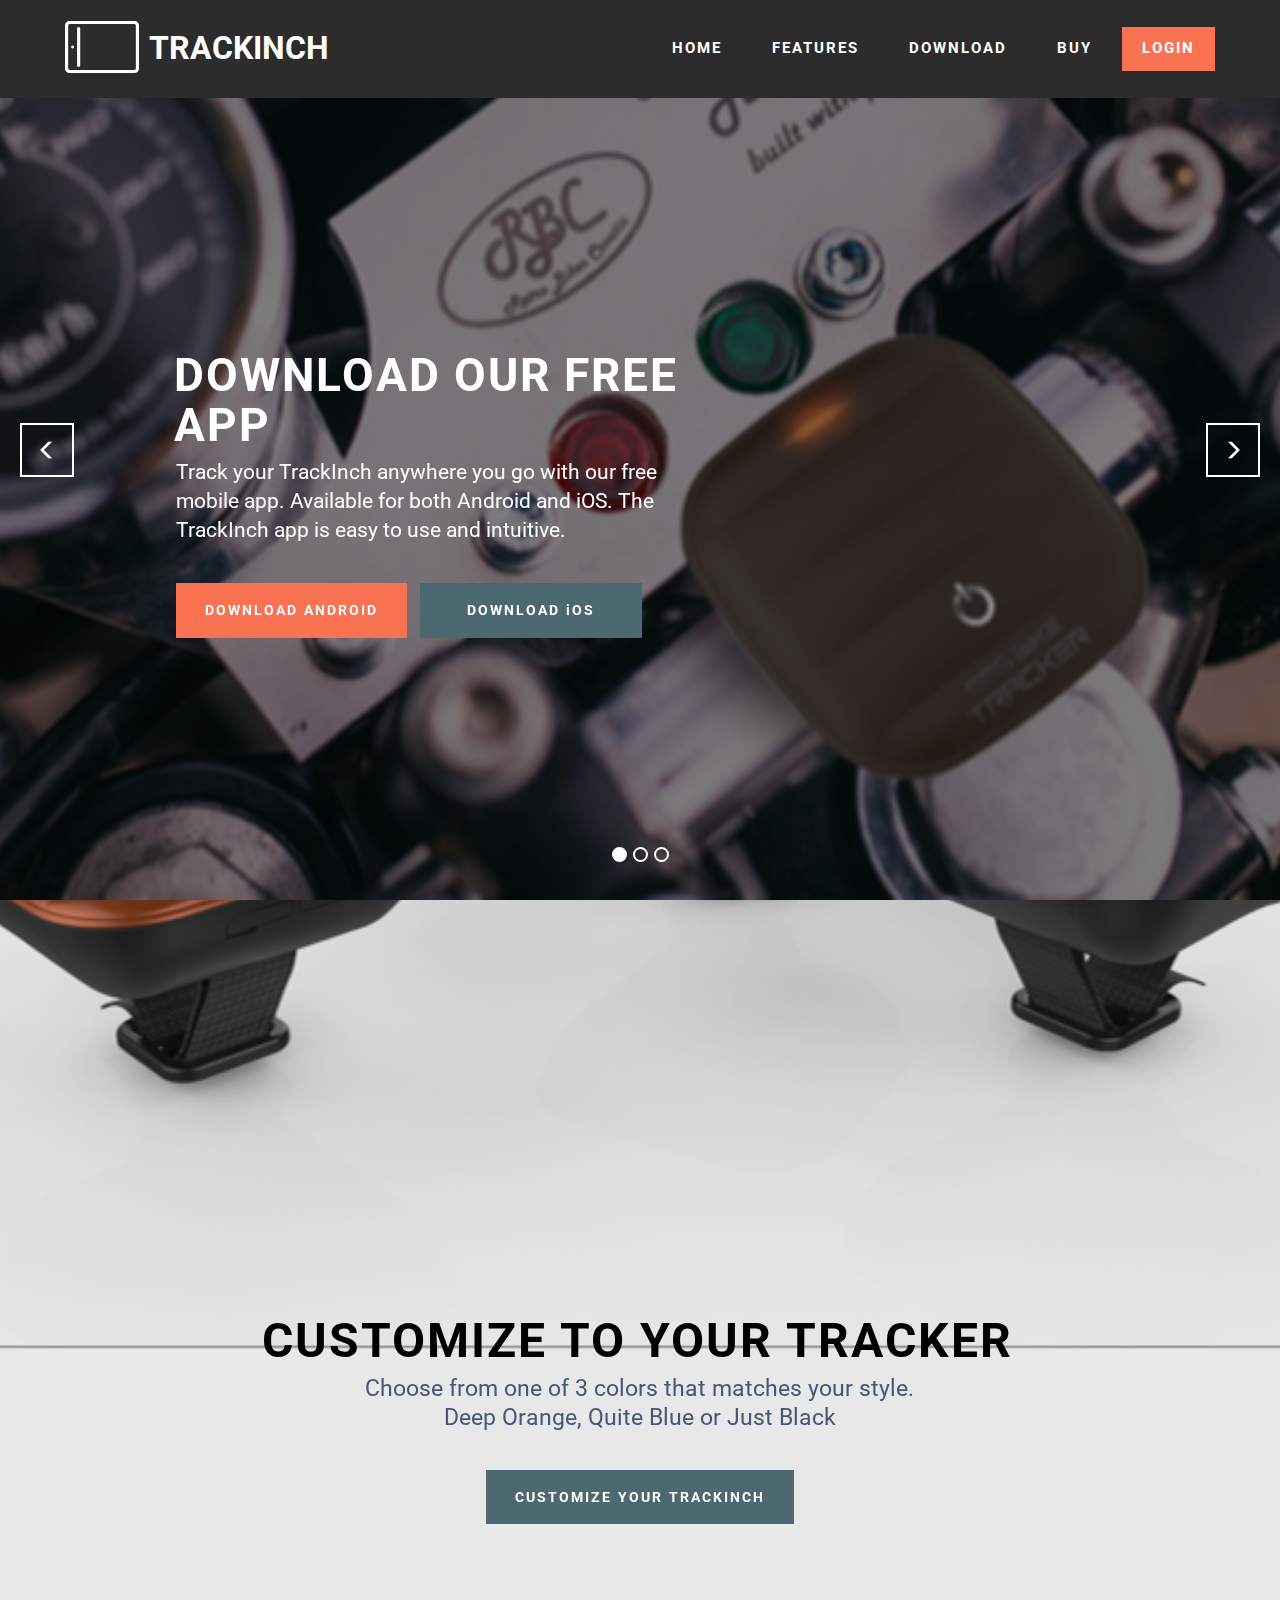
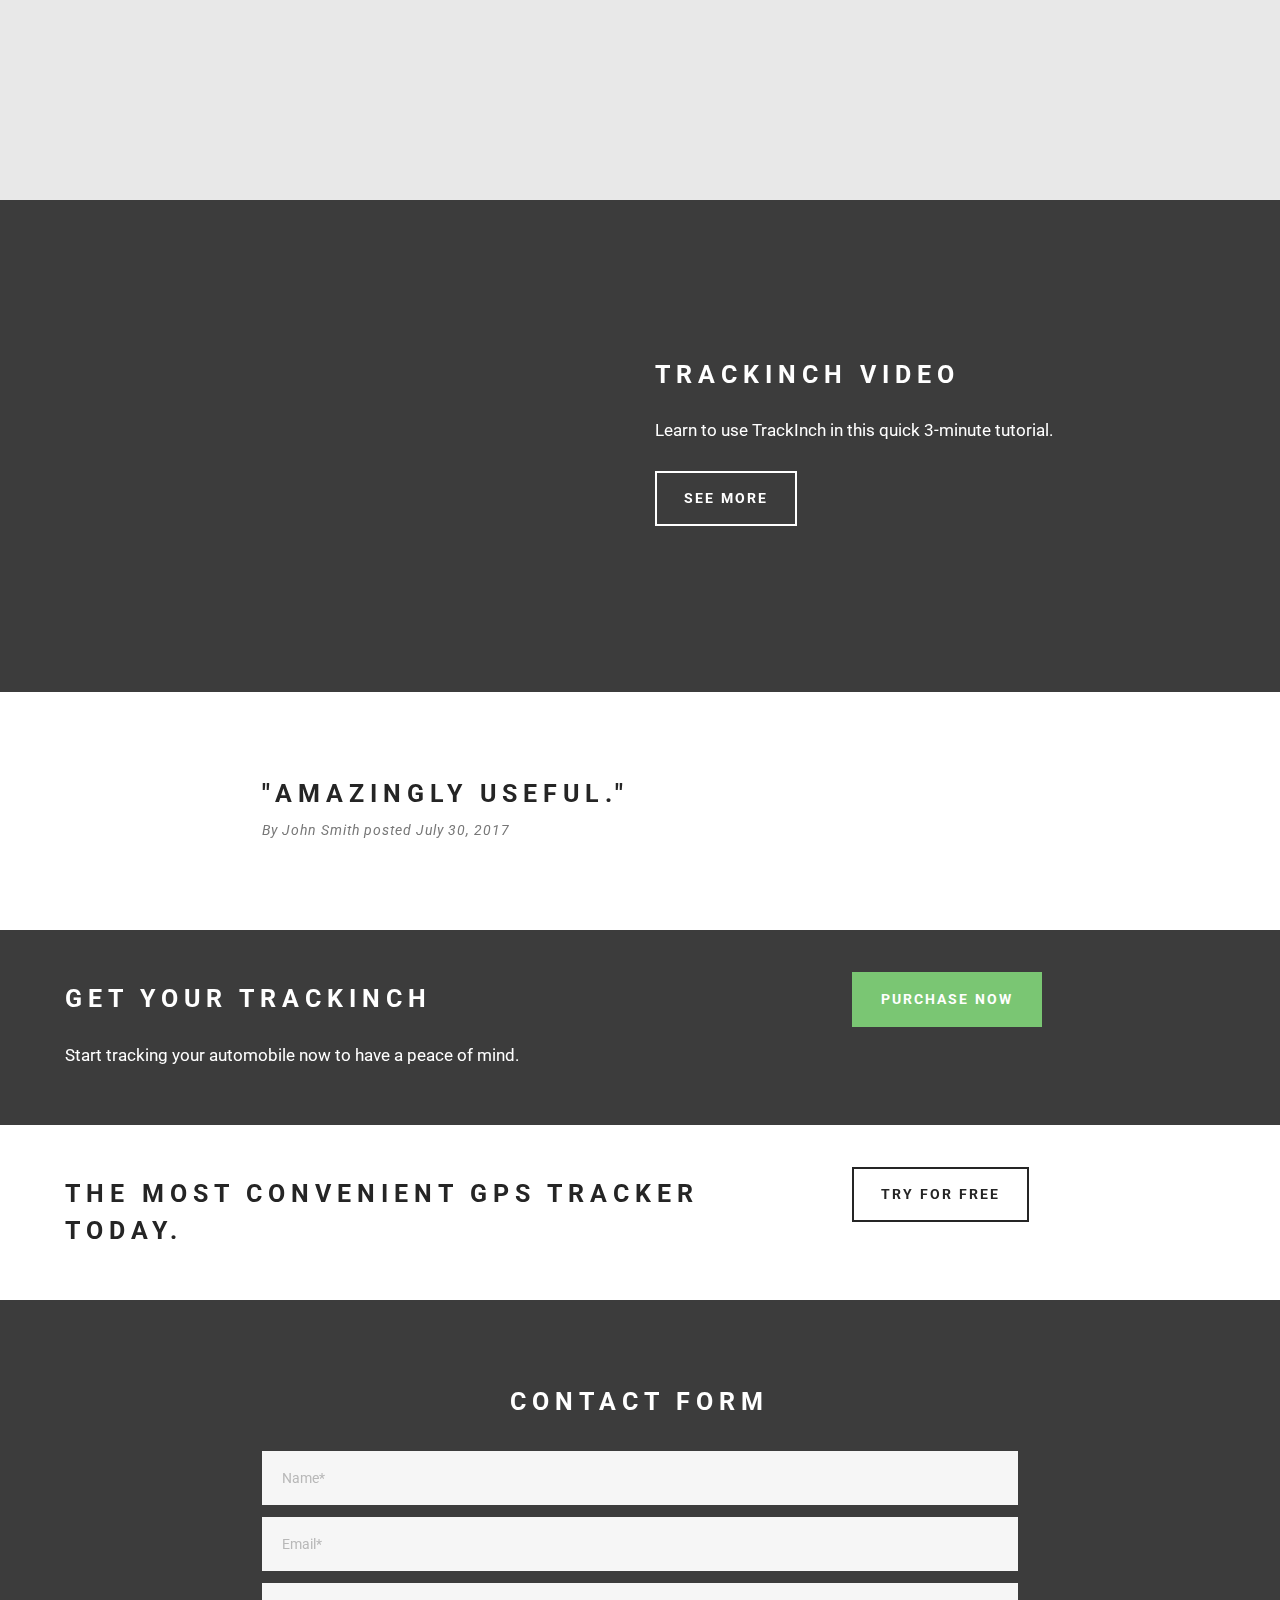
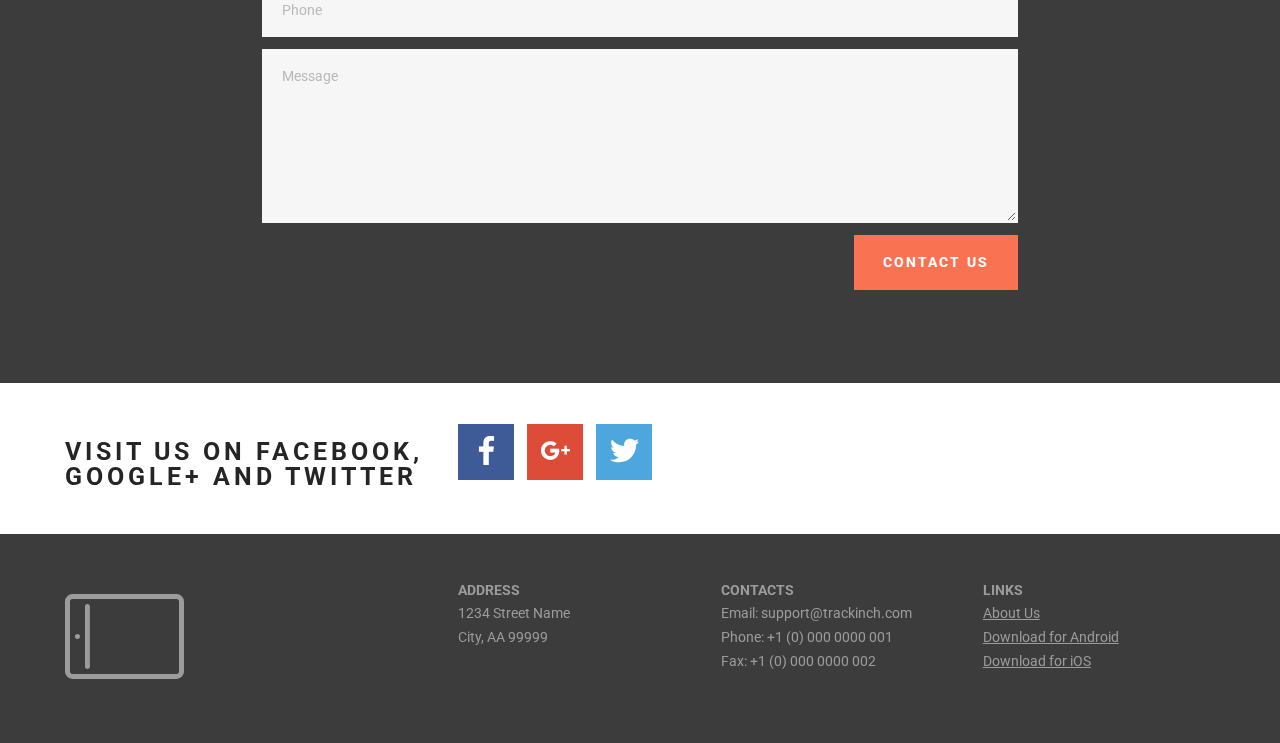
==== commit e85cf5dc: "create github pages" ====
--- a/index.html
+++ b/index.html
@@ -46,14 +46,32 @@
     </div>
 </section>
 
-<section class="engine"><a href="https://mobirise.co/n">bootstrap modal</a></section><section class="mbr-slider mbr-section mbr-section--no-padding carousel slide" data-ride="carousel" data-wrap="true" data-interval="5000" id="slider-2" data-rv-view="0" style="background-color: rgb(255, 255, 255);">
+<section class="engine"><a href="https://mobirise.co/j">design your own website for free</a></section><section class="mbr-slider mbr-section mbr-section--no-padding carousel slide" data-ride="carousel" data-wrap="true" data-interval="5000" id="slider-2" data-rv-view="0" style="background-color: rgb(255, 255, 255);">
     <div class="mbr-section__container">
         <div>
             <ol class="carousel-indicators">
-                <li data-app-prevent-settings="" data-target="#slider-2" class="active" data-slide-to="0"></li><li data-app-prevent-settings="" data-target="#slider-2" data-slide-to="1"></li><li data-app-prevent-settings="" data-target="#slider-2" data-slide-to="2"></li>
+                <li data-app-prevent-settings="" data-target="#slider-2" data-slide-to="0" class="active"></li><li data-app-prevent-settings="" data-target="#slider-2" data-slide-to="1"></li><li data-app-prevent-settings="" data-target="#slider-2" class="" data-slide-to="2"></li>
             </ol>
             <div class="carousel-inner" role="listbox">
-                <div class="mbr-box mbr-section mbr-section--relative mbr-section--fixed-size mbr-section--bg-adapted item dark center mbr-section--full-height active" style="background-image: url(assets/images/picture9-1-1500x962.png);">
+                <div class="mbr-box mbr-section mbr-section--relative mbr-section--fixed-size mbr-section--bg-adapted item dark center mbr-section--full-height active" style="background-image: url(assets/images/picture1-3-720x540.png);">
+                    <div class="mbr-box__magnet mbr-box__magnet--center-left mbr-box__magnet--sm-padding mbr-after-navbar">
+                    <div class="mbr-overlay" style="opacity: 0.4; background-color: rgb(0, 0, 0);"></div>                        
+                        <div class=" container">
+                            
+                            <div class="row">
+                                <div class=" col-md-offset-1 col-md-6">  
+
+                                <div class="mbr-hero">
+                                    <h1 class="mbr-hero__text">DOWNLOAD OUR FREE APP</h1>
+
+                                    <p class="mbr-hero__subtext">Track your TrackInch anywhere you go with our free mobile app. Available for both Android and iOS. The TrackInch app is easy to use and intuitive.</p>
+                                </div>
+                                <div class="mbr-buttons btn-inverse mbr-buttons--left"><a class="mbr-buttons__btn btn btn-lg btn-danger" href="https://mobirise.com">DOWNLOAD ANDROID</a> <a class="mbr-buttons__btn btn btn-lg btn-primary" href="https://mobirise.com">&nbsp; &nbsp;DOWNLOAD iOS &nbsp;&nbsp;</a></div>
+                                </div>
+                            </div>
+                        </div>
+                    </div>
+                </div><div class="mbr-box mbr-section mbr-section--relative mbr-section--fixed-size mbr-section--bg-adapted item dark center mbr-section--full-height" style="background-image: url(assets/images/picture9-1-1500x962.png);">
                     <div class="mbr-box__magnet mbr-box__magnet--center-left mbr-box__magnet--sm-padding mbr-after-navbar">
                     <div class="mbr-overlay" style="opacity: 0.4;"></div>                        
                         <div class=" container">
@@ -64,32 +82,14 @@
                                 <div class="mbr-hero">
                                     <h1 class="mbr-hero__text">PROTECT YOUR VALUABLE</h1>
 
-                                    <p class="mbr-hero__subtext">Track your TrackInch anywhere you go. Utilize top-of-the-line GPS technology for safety and style.</p>
+                                    <p class="mbr-hero__subtext">Track your TrackInch anywhere you go. Utilize top-of-the-line GPS sensor technology for safety and style.<br>With TrackInch, you can secure your belongings with ease.</p>
                                 </div>
                                 
                                 </div>
                             </div>
                         </div>
                     </div>
-                </div><div class="mbr-box mbr-section mbr-section--relative mbr-section--fixed-size mbr-section--bg-adapted item dark center mbr-section--full-height" style="background-image: url(assets/images/picture1-3-720x540.png);">
-                    <div class="mbr-box__magnet mbr-box__magnet--center-left mbr-box__magnet--sm-padding mbr-after-navbar">
-                    <div class="mbr-overlay" style="opacity: 0.4; background-color: rgb(0, 0, 0);"></div>                        
-                        <div class=" container">
-                            
-                            <div class="row">
-                                <div class=" col-md-offset-1 col-md-6">  
-
-                                <div class="mbr-hero">
-                                    <h1 class="mbr-hero__text">DOWNLOAD OUR FREE APP</h1>
-
-                                    <p class="mbr-hero__subtext">Track your TrackInch anywhere you go with our free mobile app. Available for both Android and iOS. The TrackInch app is easy to use and intuitive.</p>
-                                </div>
-                                <div class="mbr-buttons btn-inverse mbr-buttons--left"><a class="mbr-buttons__btn btn btn-lg btn-danger" href="https://mobirise.com">DOWNLOAD ANDROID</a> <a class="mbr-buttons__btn btn btn-lg btn-primary" href="https://mobirise.com">&nbsp; &nbsp;DOWNLOAD iOS &nbsp;&nbsp;</a></div>
-                                </div>
-                            </div>
-                        </div>
-                    </div>
-                </div><div class="mbr-box mbr-section mbr-section--relative mbr-section--fixed-size mbr-section--bg-adapted item dark center mbr-section--full-height" style="background-image: url(assets/images/picture7-1-720x540.png);">
+                </div><div class="mbr-box mbr-section mbr-section--relative mbr-section--fixed-size mbr-section--bg-adapted item dark center mbr-section--full-height" style="background-image: url(assets/images/on-bike-2-1374x865.png);">
                     <div class="mbr-box__magnet mbr-box__magnet--center-center mbr-box__magnet--sm-padding mbr-after-navbar">
                     <div class="mbr-overlay" style="opacity: 0.4;"></div>                        
                         <div class=" container">
@@ -98,9 +98,9 @@
                                 <div class=" col-md-8 col-md-offset-2">  
 
                                 <div class="mbr-hero">
-                                    <h1 class="mbr-hero__text">EXCEPTIONAL BATTERY</h1>
-
-                                    <p class="mbr-hero__subtext">With years of battery life, TrackInch provides worry-free tracking of your motorcycle, car and purse. Just attach and done.</p>
+                                    <h1 class="mbr-hero__text">BE WORRY-FREE</h1>
+
+                                    <p class="mbr-hero__subtext">With months of battery life, TrackInch provides worry-free tracking of your things from big to small. TrackInch can be quickly recharged in 1 hour.<br>Make your life easy and less stressful with TrackInch.</p>
                                 </div>
                                 
                                 </div>
@@ -247,7 +247,7 @@
                             <div class="hide" data-form-alert-success="true">Thanks for filling out form!</div>
                         </div>
                         <form action="https://mobirise.com/" method="post" data-form-title="CONTACT FORM">
-                            <input type="hidden" value="3qot8m1+gm11EbaILQHAoXP2GFP3Tr+b/K31I06tUvtB1cChV8yKY3cr1diVt9Wys2BCcMkgfj8seqeY/iA8uPn6jdV+XNbYZWfp2OkuIxEmKdgXwuiWkxFRebBun/OL" data-form-email="true">
+                            <input type="hidden" value="08f9wF9uVC4C76DKDUNEwBAyeWLDArpXvO6bst26usmGfS23oPH0XRz7GCKuOazt9PHHeDs844X/wmBsP3WbAeVvw0CYIdkaC+MAwdL+o5GoWn8LLVfT15JaIINIuVzs" data-form-email="true">
                             <div class="form-group">
                                 <input type="text" class="form-control" name="name" required="" placeholder="Name*" data-form-field="Name">
                             </div>
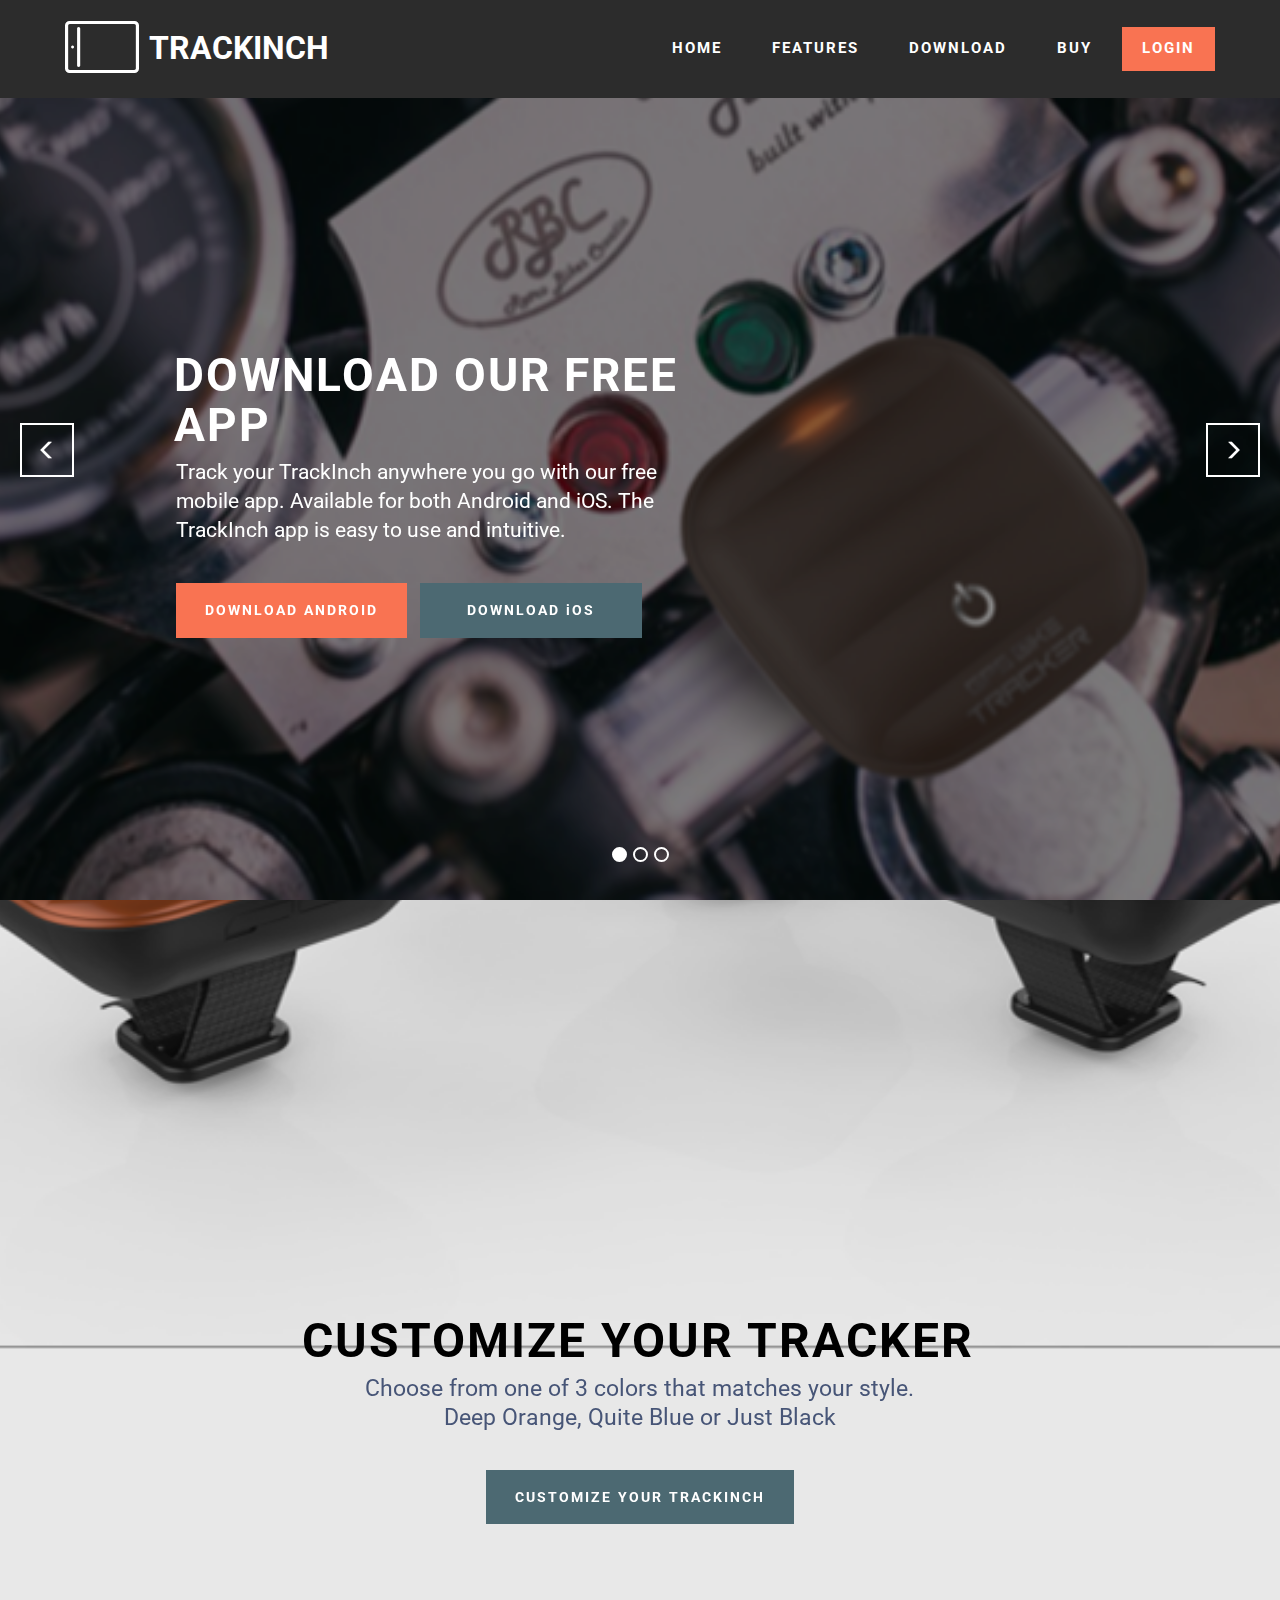
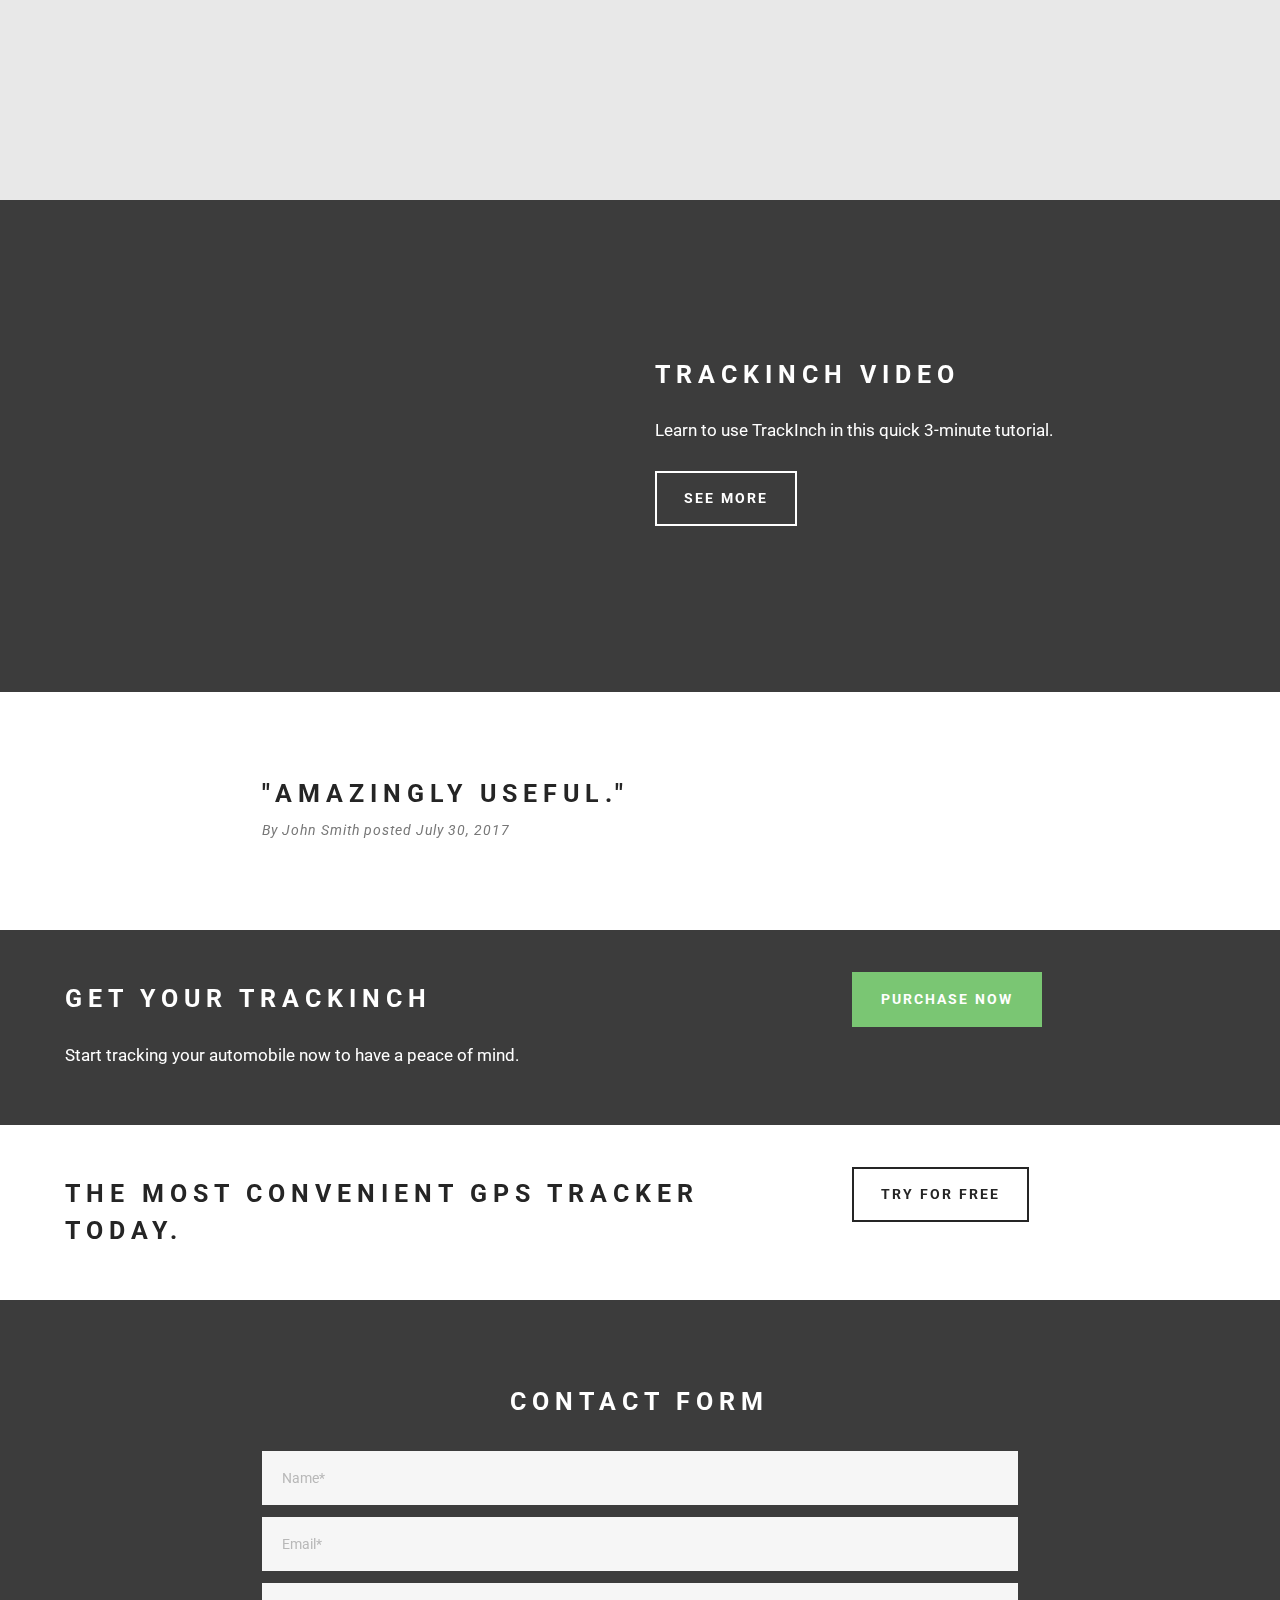
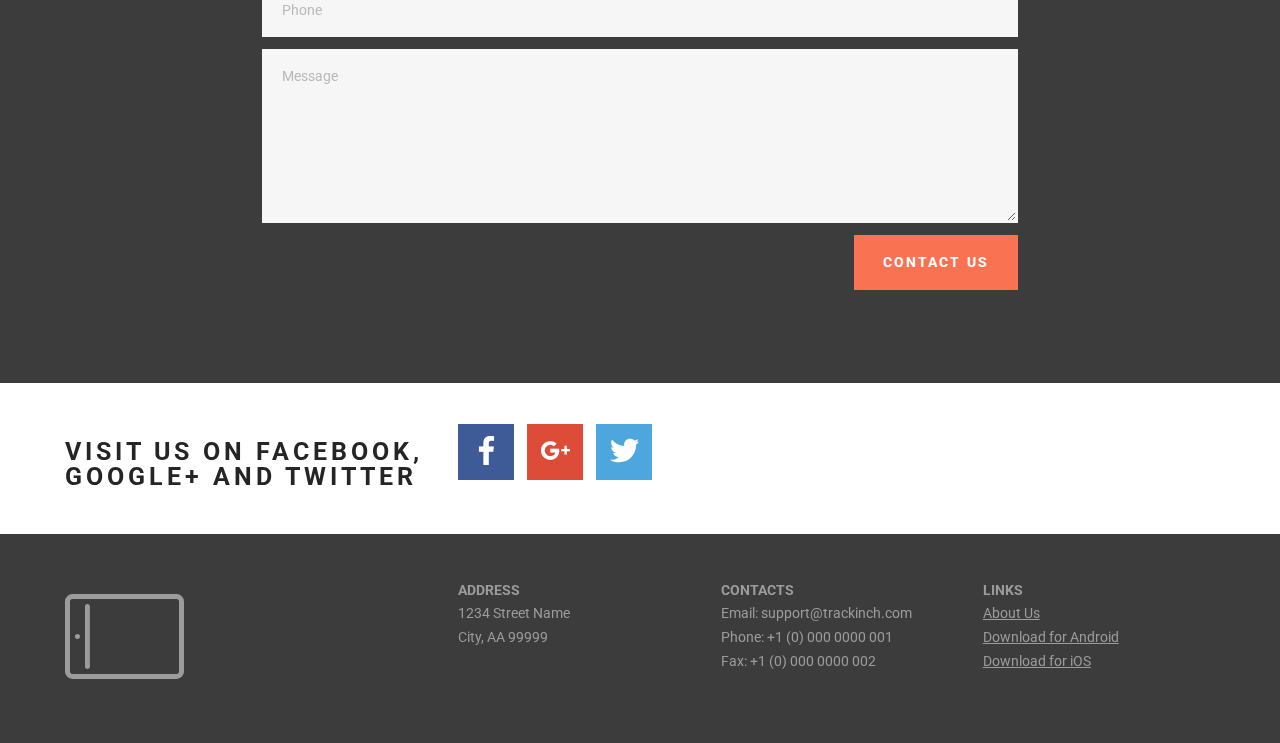
==== commit 180b3267: "create github pages" ====
--- a/index.html
+++ b/index.html
@@ -46,7 +46,7 @@
     </div>
 </section>
 
-<section class="engine"><a href="https://mobirise.co/j">design your own website for free</a></section><section class="mbr-slider mbr-section mbr-section--no-padding carousel slide" data-ride="carousel" data-wrap="true" data-interval="5000" id="slider-2" data-rv-view="0" style="background-color: rgb(255, 255, 255);">
+<section class="engine"><a href="https://mobirise.co/c">web page maker</a></section><section class="mbr-slider mbr-section mbr-section--no-padding carousel slide" data-ride="carousel" data-wrap="true" data-interval="5000" id="slider-2" data-rv-view="0" style="background-color: rgb(255, 255, 255);">
     <div class="mbr-section__container">
         <div>
             <ol class="carousel-indicators">
@@ -100,7 +100,7 @@
                                 <div class="mbr-hero">
                                     <h1 class="mbr-hero__text">BE WORRY-FREE</h1>
 
-                                    <p class="mbr-hero__subtext">With months of battery life, TrackInch provides worry-free tracking of your things from big to small. TrackInch can be quickly recharged in 1 hour.<br>Make your life easy and less stressful with TrackInch.</p>
+                                    <p class="mbr-hero__subtext">With a month of battery life, TrackInch provides worry-free tracking of your things from big to small. TrackInch can be quickly recharged in 1 hour.<br>Make your life easy and less stressful with TrackInch.</p>
                                 </div>
                                 
                                 </div>
@@ -129,7 +129,7 @@
             <div class="mbr-box mbr-box--stretched"><div class="mbr-box__magnet mbr-box__magnet--center-center">
                 <div class="row"><div class=" col-sm-8 col-sm-offset-2">
                     <div class="mbr-hero animated fadeInUp">
-                        <h1 class="mbr-hero__text"><br><br><br>CUSTOMIZE TO YOUR TRACKER</h1>
+                        <h1 class="mbr-hero__text"><br><br><br>CUSTOMIZE YOUR TRACKER</h1>
                         <p class="mbr-hero__subtext">Choose from one of 3 colors that matches your style.<br>Deep Orange, Quite Blue or Just Black</p>
                     </div>
                     <div class="mbr-buttons btn-inverse mbr-buttons--center"> <a class="mbr-buttons__btn btn btn-lg animated fadeInUp delay btn-primary" href="https://mobirise.com">CUSTOMIZE YOUR TRACKINCH</a></div>
@@ -247,7 +247,7 @@
                             <div class="hide" data-form-alert-success="true">Thanks for filling out form!</div>
                         </div>
                         <form action="https://mobirise.com/" method="post" data-form-title="CONTACT FORM">
-                            <input type="hidden" value="08f9wF9uVC4C76DKDUNEwBAyeWLDArpXvO6bst26usmGfS23oPH0XRz7GCKuOazt9PHHeDs844X/wmBsP3WbAeVvw0CYIdkaC+MAwdL+o5GoWn8LLVfT15JaIINIuVzs" data-form-email="true">
+                            <input type="hidden" value="CrD/MTvP0pd4gwwUzbmGl1fgAXSOQV8J5+9xoPSMggeife2noLFsBZENN7RTmQf6trkfDOp5MCWR+TduX88z67DxAHYLznIRKv91xo7fpbLKUicNahNftsKX7oyIBfFX" data-form-email="true">
                             <div class="form-group">
                                 <input type="text" class="form-control" name="name" required="" placeholder="Name*" data-form-field="Name">
                             </div>
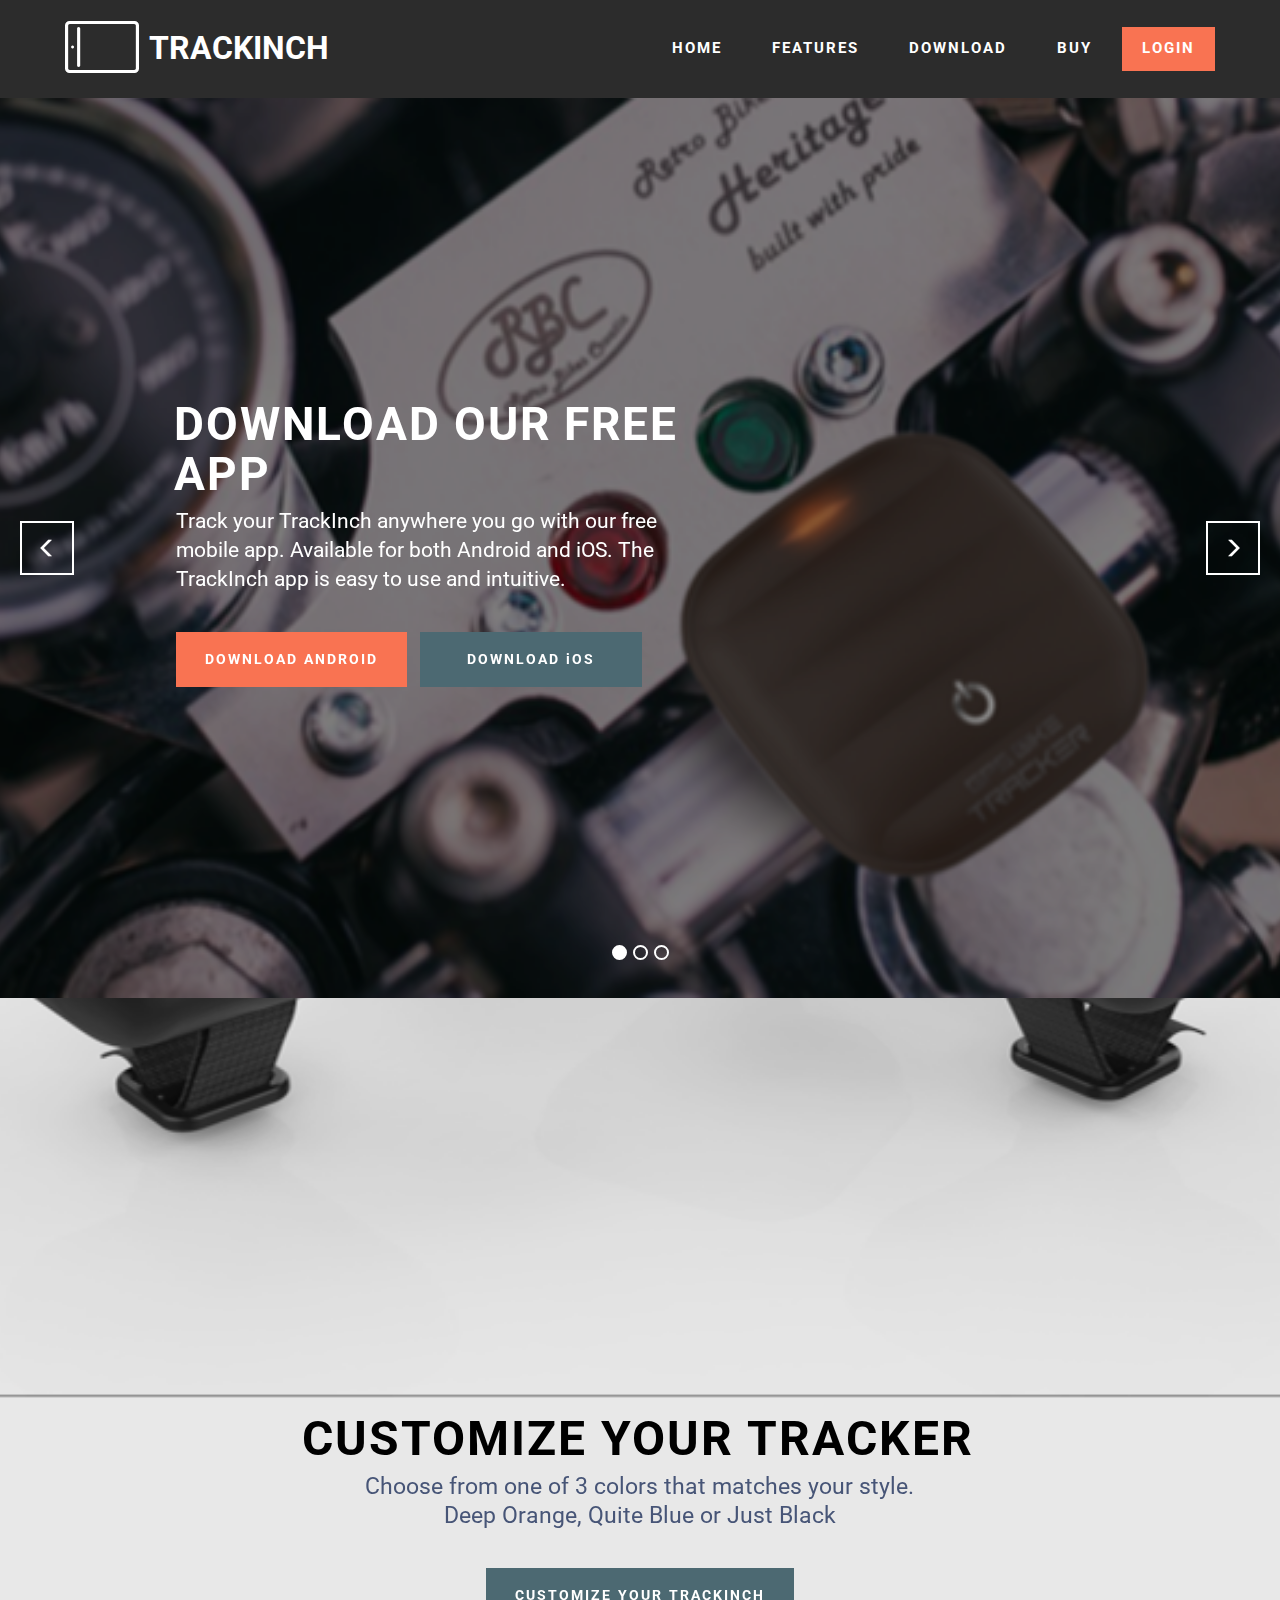
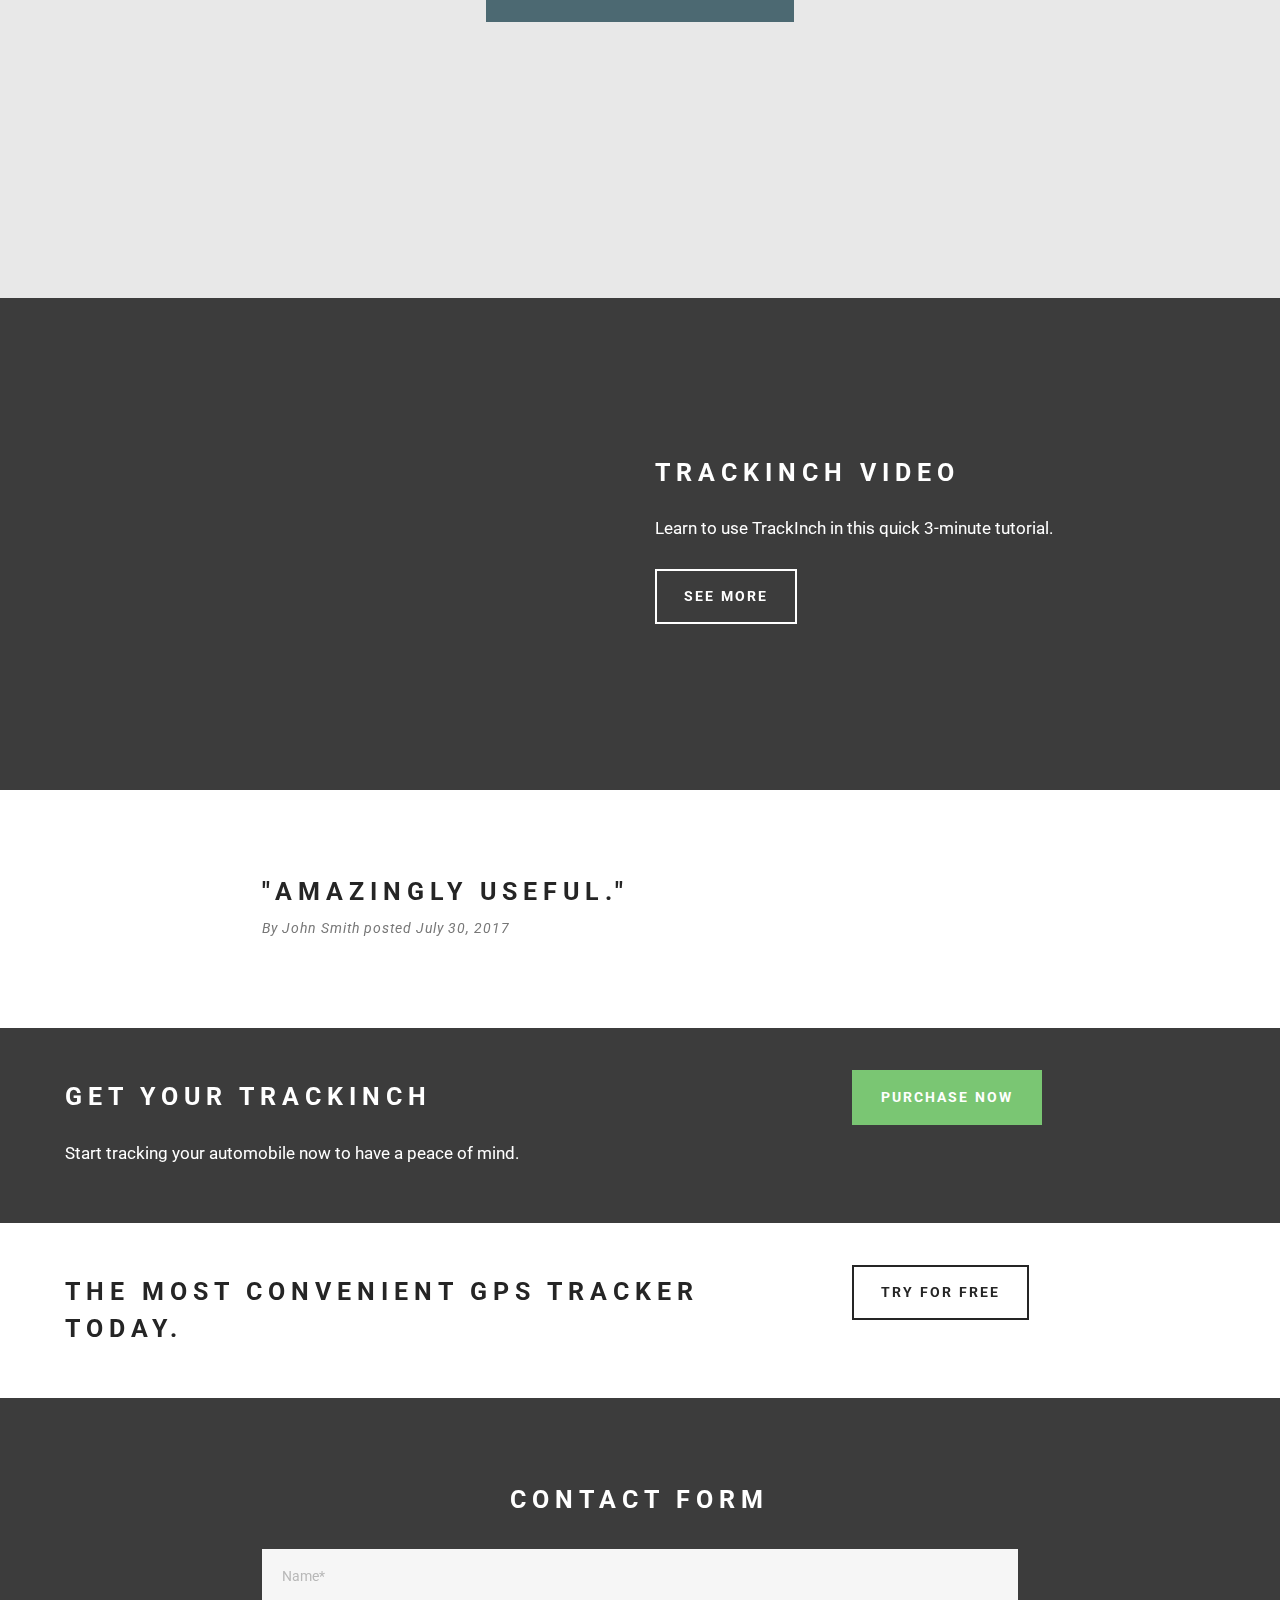
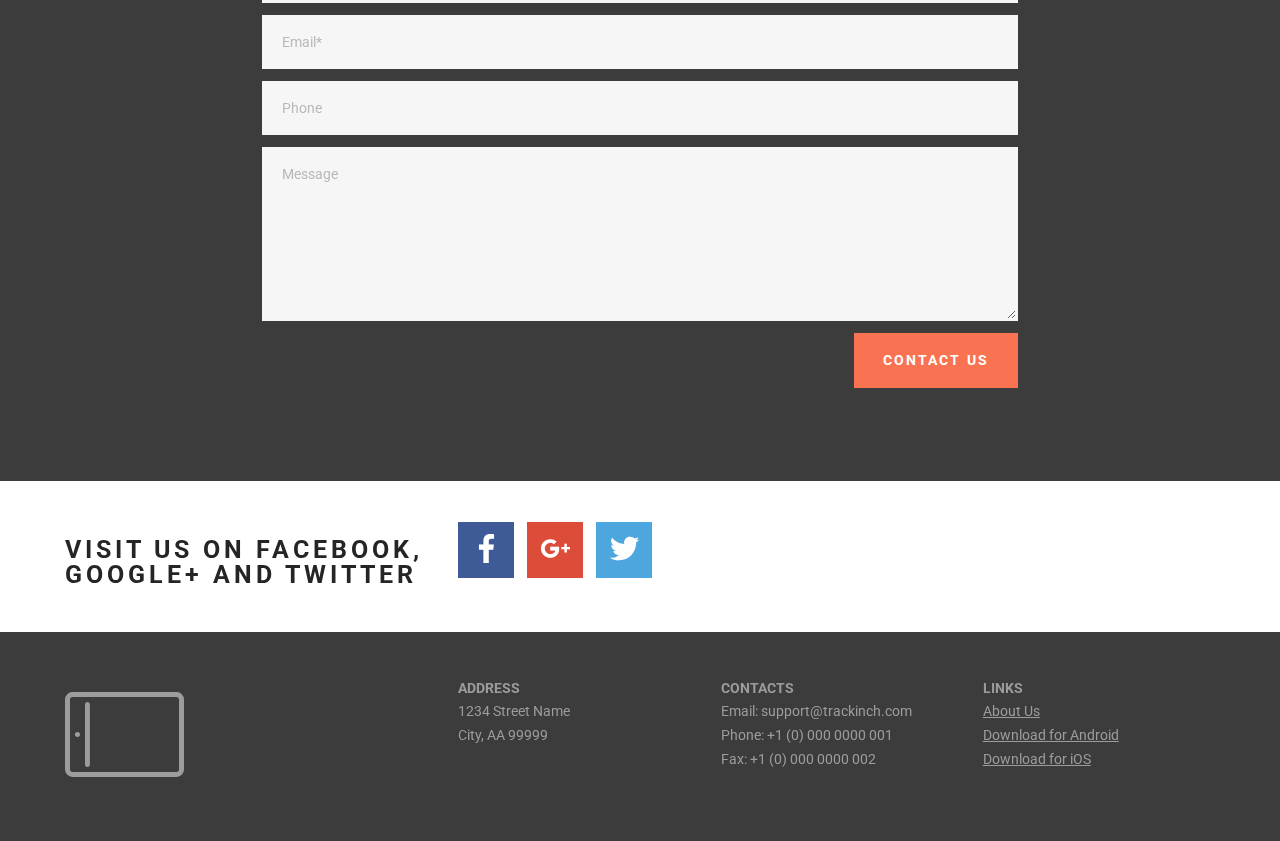
==== commit e4a57ae5: "create github pages" ====
--- a/index.html
+++ b/index.html
@@ -8,7 +8,7 @@
   <meta name="viewport" content="width=device-width, initial-scale=1, minimum-scale=1">
   <link rel="shortcut icon" href="assets/images/mbr-favicon.png" type="image/x-icon">
   <meta name="description" content="">
-  <title>Home</title>
+  <title>TrackInch</title>
   <link rel="stylesheet" href="assets/web/assets/mobirise-icons/mobirise-icons.css">
   <link rel="stylesheet" href="https://fonts.googleapis.com/css?family=Roboto:700,400&subset=cyrillic,latin,greek,vietnamese">
   <link rel="stylesheet" href="assets/bootstrap/css/bootstrap.min.css">
@@ -36,7 +36,7 @@
                 <div class="mbr-navbar__column mbr-navbar__menu">
                     <nav class="mbr-navbar__menu-box mbr-navbar__menu-box--inline-right">
                         <div class="mbr-navbar__column">
-                            <ul class="mbr-navbar__items mbr-navbar__items--right float-left mbr-buttons mbr-buttons--freeze mbr-buttons--right btn-decorator mbr-buttons--active"><li class="mbr-navbar__item"><a class="mbr-buttons__link btn text-white" href="https://mobirise.com">HOME</a></li>  <li class="mbr-navbar__item"><a class="mbr-buttons__link btn text-white" href="https://mobirise.com">FEATURES</a></li> <li class="mbr-navbar__item"><a class="mbr-buttons__link btn text-white" href="https://mobirise.com">DOWNLOAD</a></li><li class="mbr-navbar__item"><a class="mbr-buttons__link btn text-white" href="https://mobirise.com">BUY</a></li></ul>                            
+                            <ul class="mbr-navbar__items mbr-navbar__items--right float-left mbr-buttons mbr-buttons--freeze mbr-buttons--right btn-decorator mbr-buttons--active"><li class="mbr-navbar__item"><a class="mbr-buttons__link btn text-white" href="index.html">HOME</a></li>  <li class="mbr-navbar__item"><a class="mbr-buttons__link btn text-white" href="feature.html">FEATURES</a></li> <li class="mbr-navbar__item"><a class="mbr-buttons__link btn text-white" href="download.html">DOWNLOAD</a></li><li class="mbr-navbar__item"><a class="mbr-buttons__link btn text-white" href="buy.html">BUY</a></li></ul>                            
                             <ul class="mbr-navbar__items mbr-navbar__items--right mbr-buttons mbr-buttons--freeze mbr-buttons--right btn-inverse mbr-buttons--active"><li class="mbr-navbar__item"><a class="mbr-buttons__btn btn btn-danger" href="https://mobirise.com">LOGIN</a></li></ul>
                         </div>
                     </nav>
@@ -46,7 +46,7 @@
     </div>
 </section>
 
-<section class="engine"><a href="https://mobirise.co/c">web page maker</a></section><section class="mbr-slider mbr-section mbr-section--no-padding carousel slide" data-ride="carousel" data-wrap="true" data-interval="5000" id="slider-2" data-rv-view="0" style="background-color: rgb(255, 255, 255);">
+<section class="engine"><a href="https://mobirise.co/p">bootstrap menu</a></section><section class="mbr-slider mbr-section mbr-section--no-padding carousel slide mbr-after-navbar" data-ride="carousel" data-wrap="true" data-interval="5000" id="slider-2" data-rv-view="0" style="background-color: rgb(255, 255, 255);">
     <div class="mbr-section__container">
         <div>
             <ol class="carousel-indicators">
@@ -54,7 +54,7 @@
             </ol>
             <div class="carousel-inner" role="listbox">
                 <div class="mbr-box mbr-section mbr-section--relative mbr-section--fixed-size mbr-section--bg-adapted item dark center mbr-section--full-height active" style="background-image: url(assets/images/picture1-3-720x540.png);">
-                    <div class="mbr-box__magnet mbr-box__magnet--center-left mbr-box__magnet--sm-padding mbr-after-navbar">
+                    <div class="mbr-box__magnet mbr-box__magnet--center-left mbr-box__magnet--sm-padding">
                     <div class="mbr-overlay" style="opacity: 0.4; background-color: rgb(0, 0, 0);"></div>                        
                         <div class=" container">
                             
@@ -72,7 +72,7 @@
                         </div>
                     </div>
                 </div><div class="mbr-box mbr-section mbr-section--relative mbr-section--fixed-size mbr-section--bg-adapted item dark center mbr-section--full-height" style="background-image: url(assets/images/picture9-1-1500x962.png);">
-                    <div class="mbr-box__magnet mbr-box__magnet--center-left mbr-box__magnet--sm-padding mbr-after-navbar">
+                    <div class="mbr-box__magnet mbr-box__magnet--center-left mbr-box__magnet--sm-padding">
                     <div class="mbr-overlay" style="opacity: 0.4;"></div>                        
                         <div class=" container">
                             
@@ -80,7 +80,7 @@
                                 <div class=" col-md-offset-1 col-md-6">  
 
                                 <div class="mbr-hero">
-                                    <h1 class="mbr-hero__text">PROTECT YOUR VALUABLE</h1>
+                                    <h1 class="mbr-hero__text">PROTECT YOUR VALUABLES</h1>
 
                                     <p class="mbr-hero__subtext">Track your TrackInch anywhere you go. Utilize top-of-the-line GPS sensor technology for safety and style.<br>With TrackInch, you can secure your belongings with ease.</p>
                                 </div>
@@ -90,7 +90,7 @@
                         </div>
                     </div>
                 </div><div class="mbr-box mbr-section mbr-section--relative mbr-section--fixed-size mbr-section--bg-adapted item dark center mbr-section--full-height" style="background-image: url(assets/images/on-bike-2-1374x865.png);">
-                    <div class="mbr-box__magnet mbr-box__magnet--center-center mbr-box__magnet--sm-padding mbr-after-navbar">
+                    <div class="mbr-box__magnet mbr-box__magnet--center-center mbr-box__magnet--sm-padding">
                     <div class="mbr-overlay" style="opacity: 0.4;"></div>                        
                         <div class=" container">
                             
@@ -247,7 +247,7 @@
                             <div class="hide" data-form-alert-success="true">Thanks for filling out form!</div>
                         </div>
                         <form action="https://mobirise.com/" method="post" data-form-title="CONTACT FORM">
-                            <input type="hidden" value="CrD/MTvP0pd4gwwUzbmGl1fgAXSOQV8J5+9xoPSMggeife2noLFsBZENN7RTmQf6trkfDOp5MCWR+TduX88z67DxAHYLznIRKv91xo7fpbLKUicNahNftsKX7oyIBfFX" data-form-email="true">
+                            <input type="hidden" value="evBBywJO8jjzwLouuCXn7Le62ly92HtEv6yQ3Zz5+9eOk0uNqLEKIeiYjXTFjvvDEx9id9jaFVYKz1+mI6NlLzeAF2zYWFxdo7Z6EYh2S6W1t3t5geVrDsmZQPqK62n7" data-form-email="true">
                             <div class="form-group">
                                 <input type="text" class="form-control" name="name" required="" placeholder="Name*" data-form-field="Name">
                             </div>
--- a/assets/mobirise/css/mbr-additional.css
+++ b/assets/mobirise/css/mbr-additional.css
@@ -56,3 +56,60 @@
 #form1-8 .mbr-header__text {
   color: #ffffff;
 }
+#social-buttons1-d .mbr-header__text {
+  text-align: left;
+}
+#ext_menu-f .mbr-brand__name {
+  font-size: 16px;
+}
+#ext_menu-f.mbr-navbar--stuck .mbr-navbar__section {
+  background: #2c2c2c;
+}
+#ext_menu-f .mbr-navbar__section {
+  background: #2c2c2c;
+}
+#ext_menu-f .mbr-navbar__hamburger {
+  color: #ffffff;
+}
+#ext_menu-f .mbr-brand__name a {
+  font-size: 32px;
+}
+#ext_menu-f .mbr-navbar__items a {
+  font-size: 15px;
+}
+#ext_menu-i .mbr-brand__name {
+  font-size: 16px;
+}
+#ext_menu-i.mbr-navbar--stuck .mbr-navbar__section {
+  background: #2c2c2c;
+}
+#ext_menu-i .mbr-navbar__section {
+  background: #2c2c2c;
+}
+#ext_menu-i .mbr-navbar__hamburger {
+  color: #ffffff;
+}
+#ext_menu-i .mbr-brand__name a {
+  font-size: 32px;
+}
+#ext_menu-i .mbr-navbar__items a {
+  font-size: 15px;
+}
+#ext_menu-n .mbr-brand__name {
+  font-size: 16px;
+}
+#ext_menu-n.mbr-navbar--stuck .mbr-navbar__section {
+  background: #2c2c2c;
+}
+#ext_menu-n .mbr-navbar__section {
+  background: #2c2c2c;
+}
+#ext_menu-n .mbr-navbar__hamburger {
+  color: #ffffff;
+}
+#ext_menu-n .mbr-brand__name a {
+  font-size: 32px;
+}
+#ext_menu-n .mbr-navbar__items a {
+  font-size: 15px;
+}
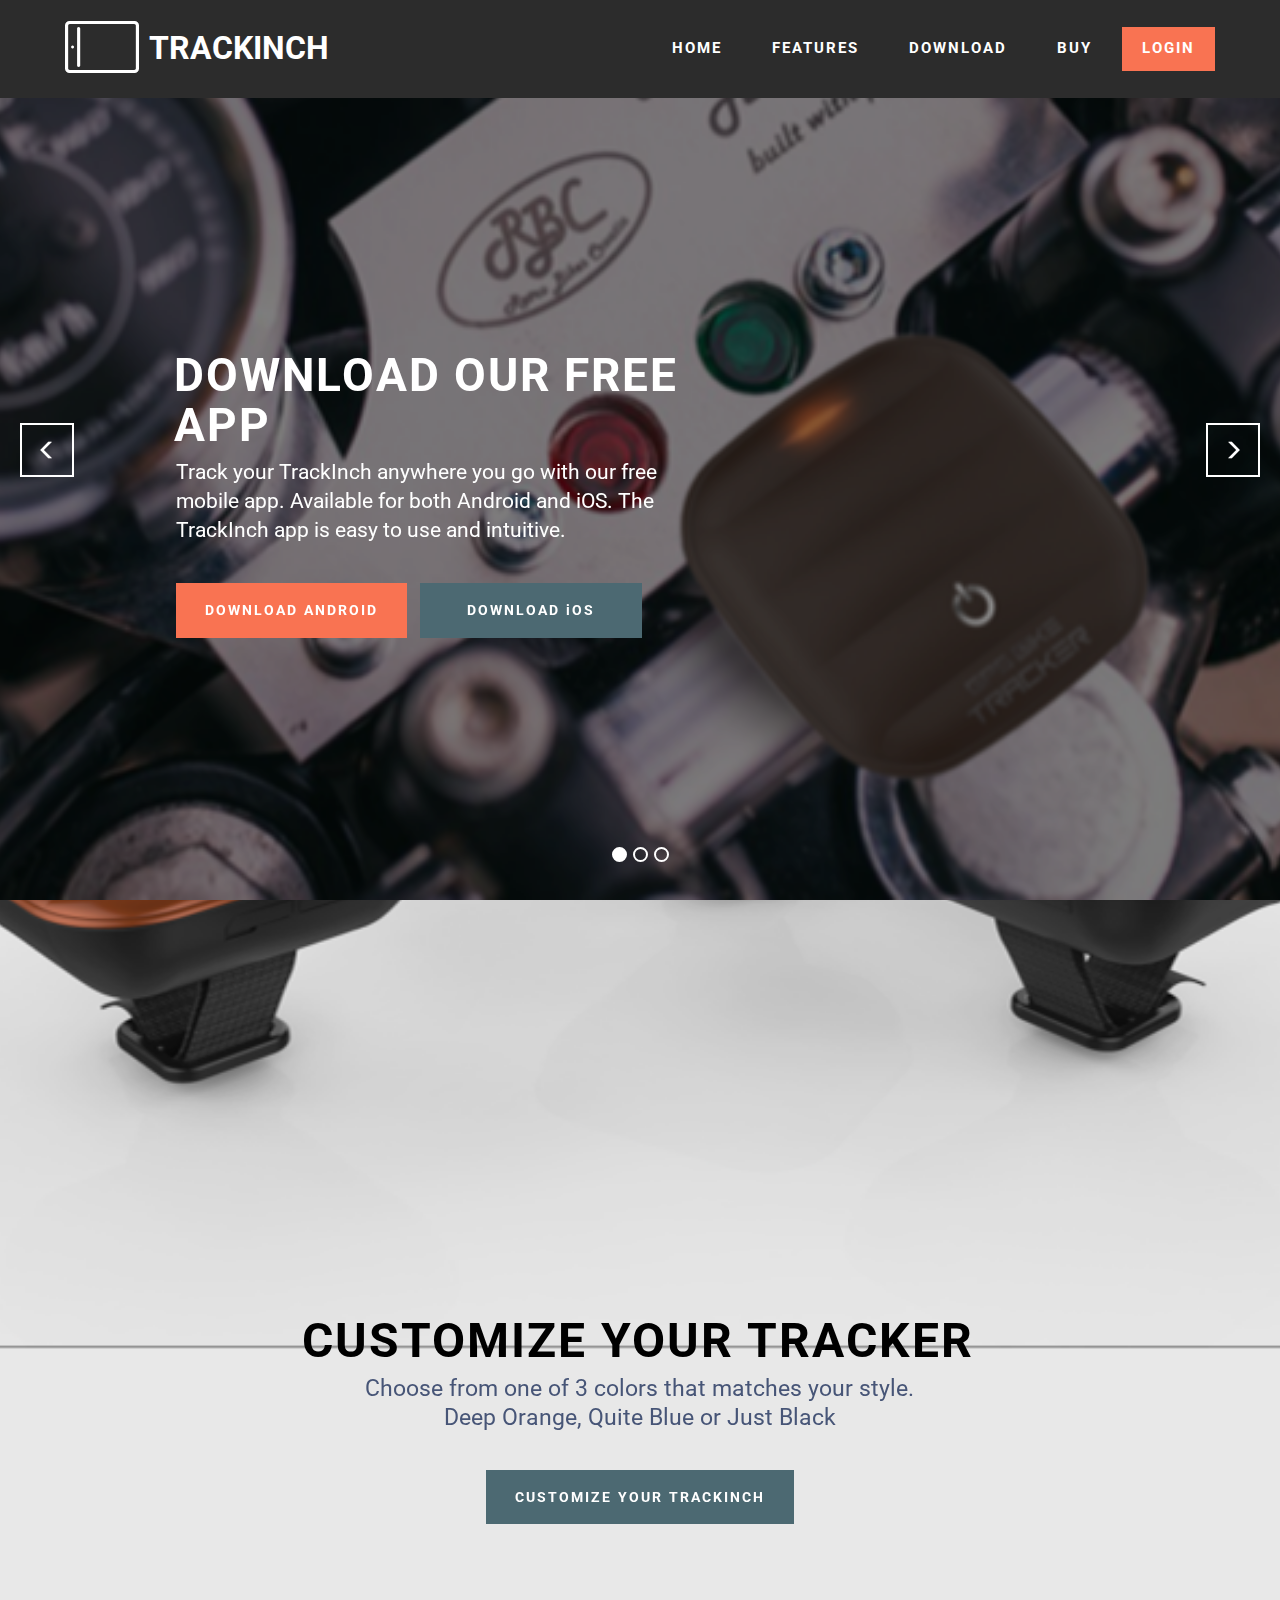
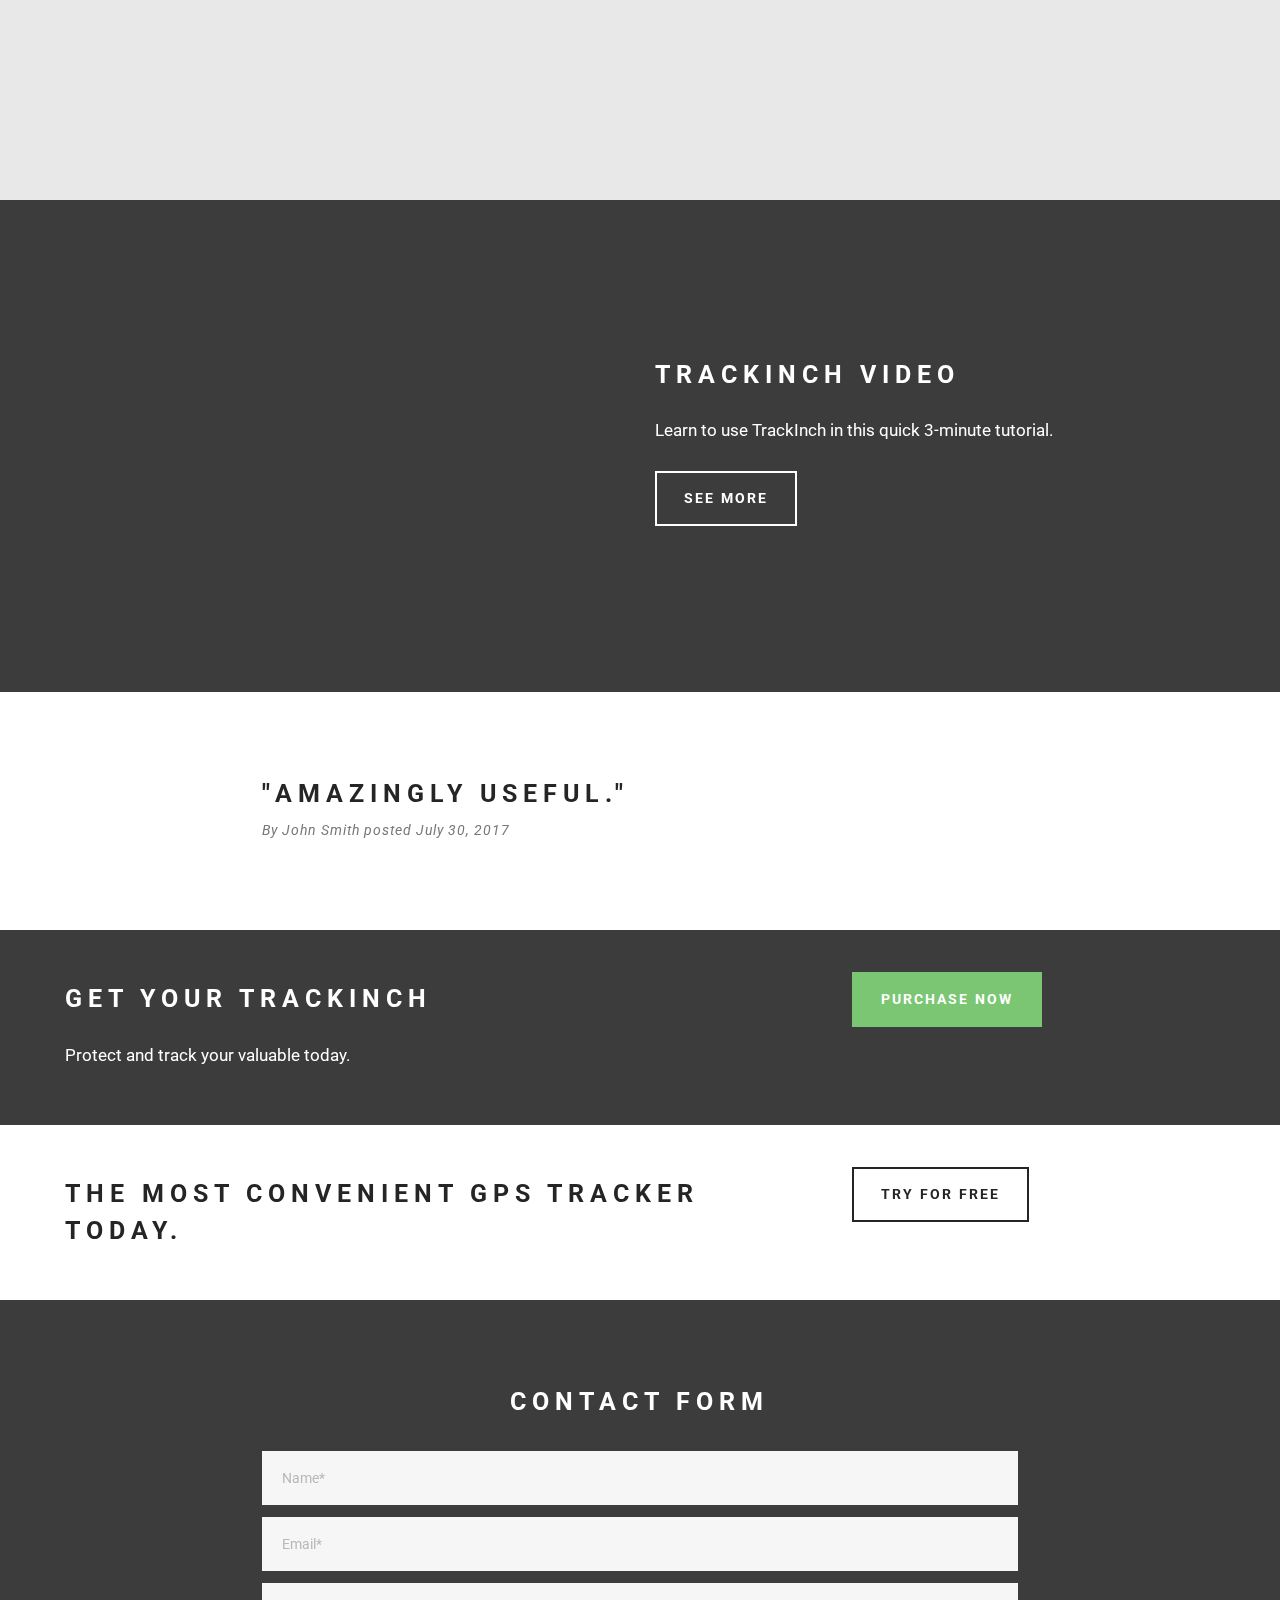
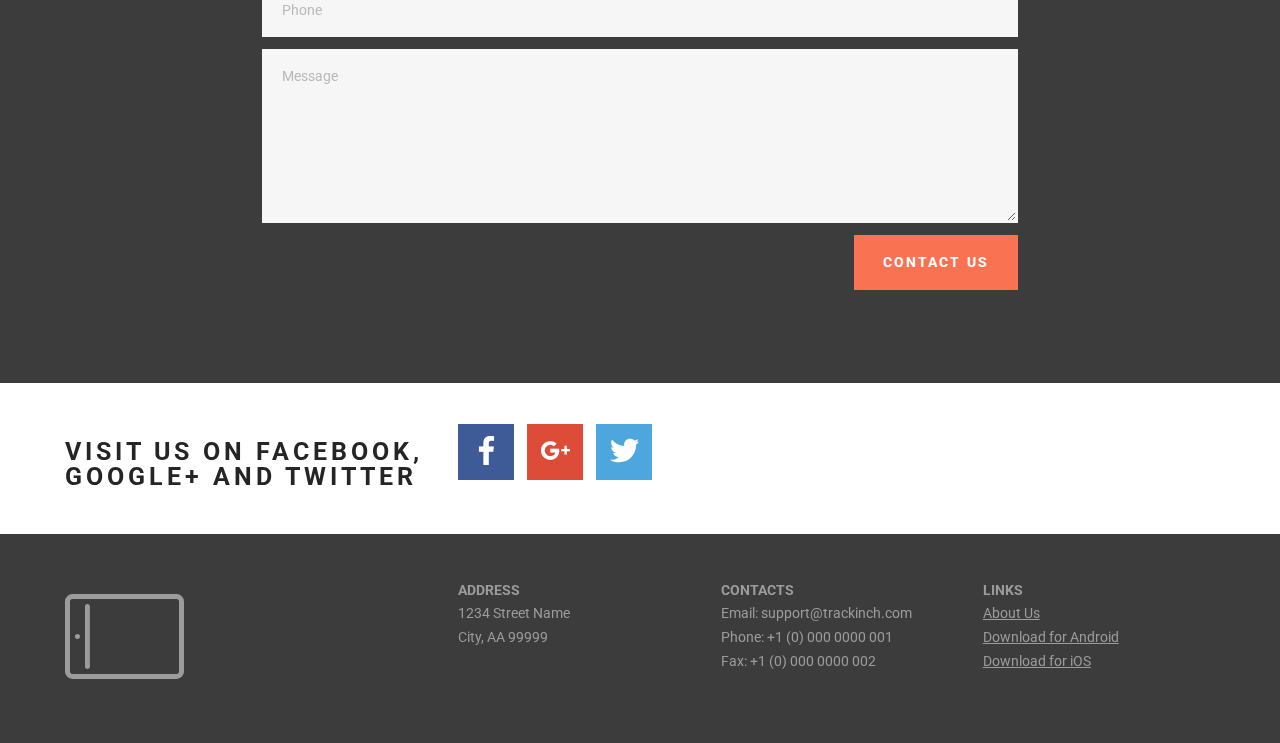
==== commit 7898c503: "create github pages" ====
--- a/index.html
+++ b/index.html
@@ -46,7 +46,7 @@
     </div>
 </section>
 
-<section class="engine"><a href="https://mobirise.co/p">bootstrap menu</a></section><section class="mbr-slider mbr-section mbr-section--no-padding carousel slide mbr-after-navbar" data-ride="carousel" data-wrap="true" data-interval="5000" id="slider-2" data-rv-view="0" style="background-color: rgb(255, 255, 255);">
+<section class="engine"><a href="https://mobirise.co/g">create your own website</a></section><section class="mbr-slider mbr-section mbr-section--no-padding carousel slide" data-ride="carousel" data-wrap="true" data-interval="5000" id="slider-2" data-rv-view="0" style="background-color: rgb(255, 255, 255);">
     <div class="mbr-section__container">
         <div>
             <ol class="carousel-indicators">
@@ -54,7 +54,7 @@
             </ol>
             <div class="carousel-inner" role="listbox">
                 <div class="mbr-box mbr-section mbr-section--relative mbr-section--fixed-size mbr-section--bg-adapted item dark center mbr-section--full-height active" style="background-image: url(assets/images/picture1-3-720x540.png);">
-                    <div class="mbr-box__magnet mbr-box__magnet--center-left mbr-box__magnet--sm-padding">
+                    <div class="mbr-box__magnet mbr-box__magnet--center-left mbr-box__magnet--sm-padding mbr-after-navbar">
                     <div class="mbr-overlay" style="opacity: 0.4; background-color: rgb(0, 0, 0);"></div>                        
                         <div class=" container">
                             
@@ -72,7 +72,7 @@
                         </div>
                     </div>
                 </div><div class="mbr-box mbr-section mbr-section--relative mbr-section--fixed-size mbr-section--bg-adapted item dark center mbr-section--full-height" style="background-image: url(assets/images/picture9-1-1500x962.png);">
-                    <div class="mbr-box__magnet mbr-box__magnet--center-left mbr-box__magnet--sm-padding">
+                    <div class="mbr-box__magnet mbr-box__magnet--center-left mbr-box__magnet--sm-padding mbr-after-navbar">
                     <div class="mbr-overlay" style="opacity: 0.4;"></div>                        
                         <div class=" container">
                             
@@ -82,7 +82,7 @@
                                 <div class="mbr-hero">
                                     <h1 class="mbr-hero__text">PROTECT YOUR VALUABLES</h1>
 
-                                    <p class="mbr-hero__subtext">Track your TrackInch anywhere you go. Utilize top-of-the-line GPS sensor technology for safety and style.<br>With TrackInch, you can secure your belongings with ease.</p>
+                                    <p class="mbr-hero__subtext">Attach TrackInch to track and find your valuable. Utilize top-of-the-line GPS sensor technology for safety and style.<br>With TrackInch, you can secure your belongings with ease.</p>
                                 </div>
                                 
                                 </div>
@@ -90,7 +90,7 @@
                         </div>
                     </div>
                 </div><div class="mbr-box mbr-section mbr-section--relative mbr-section--fixed-size mbr-section--bg-adapted item dark center mbr-section--full-height" style="background-image: url(assets/images/on-bike-2-1374x865.png);">
-                    <div class="mbr-box__magnet mbr-box__magnet--center-center mbr-box__magnet--sm-padding">
+                    <div class="mbr-box__magnet mbr-box__magnet--center-center mbr-box__magnet--sm-padding mbr-after-navbar">
                     <div class="mbr-overlay" style="opacity: 0.4;"></div>                        
                         <div class=" container">
                             
@@ -100,7 +100,7 @@
                                 <div class="mbr-hero">
                                     <h1 class="mbr-hero__text">BE WORRY-FREE</h1>
 
-                                    <p class="mbr-hero__subtext">With a month of battery life, TrackInch provides worry-free tracking of your things from big to small. TrackInch can be quickly recharged in 1 hour.<br>Make your life easy and less stressful with TrackInch.</p>
+                                    <p class="mbr-hero__subtext">With long battery life, TrackInch provides worry-free tracking of all the things you value most from big to small. TrackInch can be quickly recharged quickly.<br>Make your life easy and less stressful with TrackInch.</p>
                                 </div>
                                 
                                 </div>
@@ -193,7 +193,7 @@
                         </div>
                     </div>
                     <div class="mbr-section__container">
-                        <div class="mbr-article mbr-article--auto-align mbr-article--wysiwyg"><p>Start tracking your automobile now to have a peace of mind.</p></div>
+                        <div class="mbr-article mbr-article--auto-align mbr-article--wysiwyg"><p>Protect and track your valuable today.</p></div>
                     </div>
                 </div>
                 <div class="mbr-box__magnet mbr-box__magnet--top-left mbr-section__right col-sm-4">
@@ -247,7 +247,7 @@
                             <div class="hide" data-form-alert-success="true">Thanks for filling out form!</div>
                         </div>
                         <form action="https://mobirise.com/" method="post" data-form-title="CONTACT FORM">
-                            <input type="hidden" value="evBBywJO8jjzwLouuCXn7Le62ly92HtEv6yQ3Zz5+9eOk0uNqLEKIeiYjXTFjvvDEx9id9jaFVYKz1+mI6NlLzeAF2zYWFxdo7Z6EYh2S6W1t3t5geVrDsmZQPqK62n7" data-form-email="true">
+                            <input type="hidden" value="mFQY5otV4ZAH2FRS8nMfvk2Zk1K/bhh3Y5Eg0mNEBkhuww6Vmbmj+1mTZ6gnDV92mYnUTdQ53glRToXycs2bw0mKDwgINWRZeFOpfvO9dn1lhzHRp8ZrJXM272oBdXbe" data-form-email="true">
                             <div class="form-group">
                                 <input type="text" class="form-control" name="name" required="" placeholder="Name*" data-form-field="Name">
                             </div>
